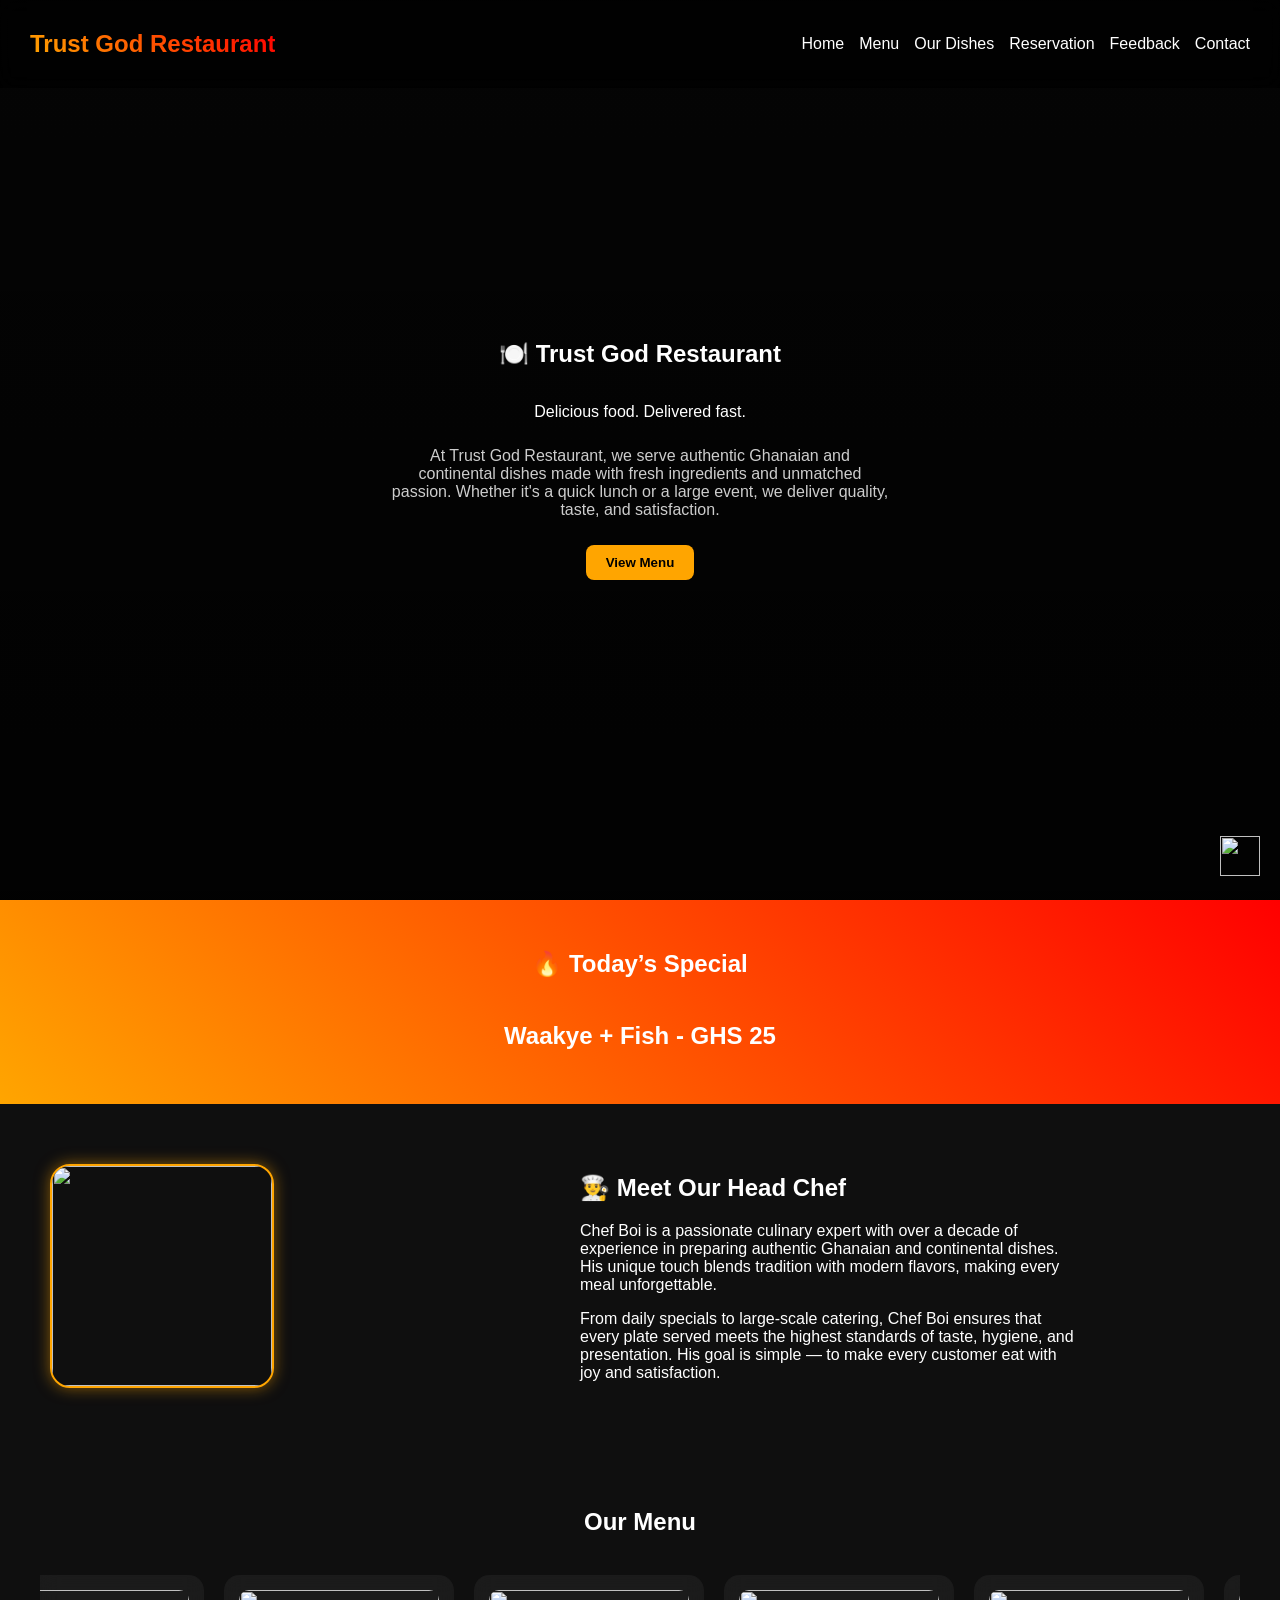
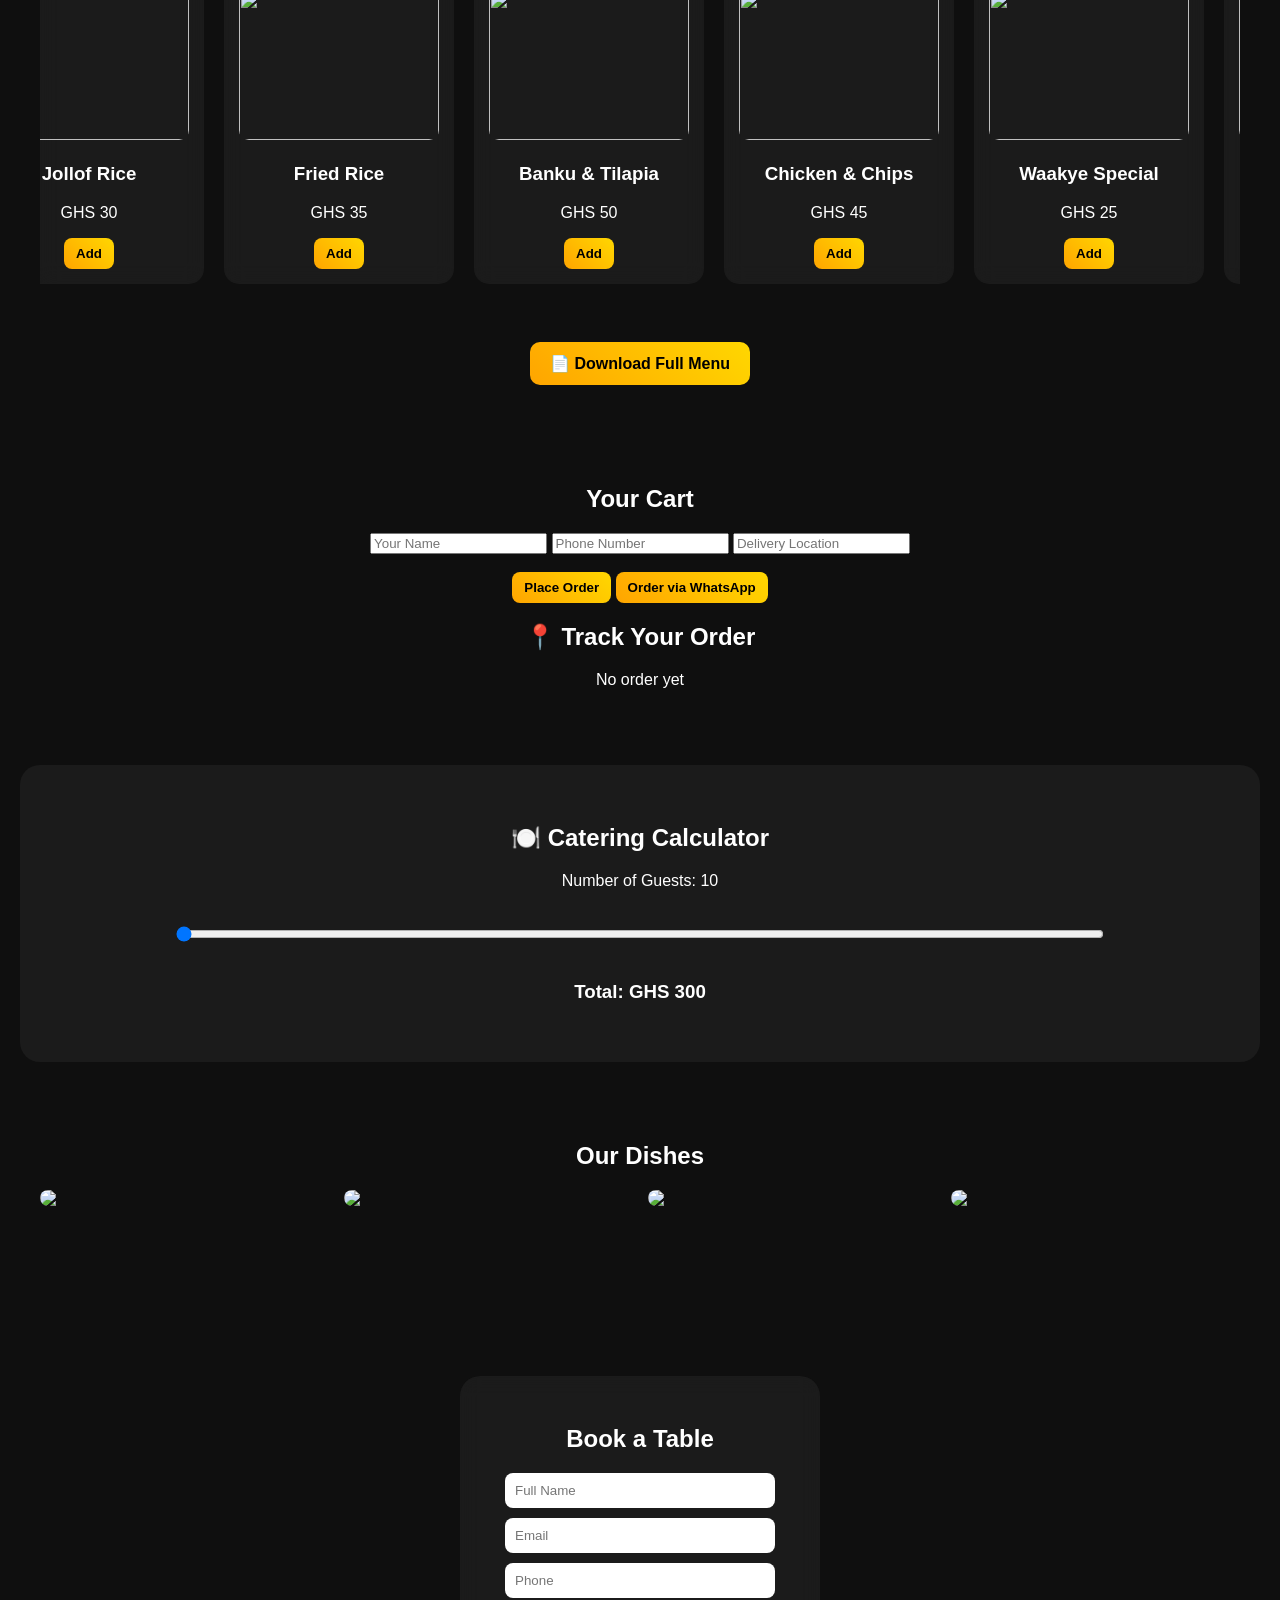
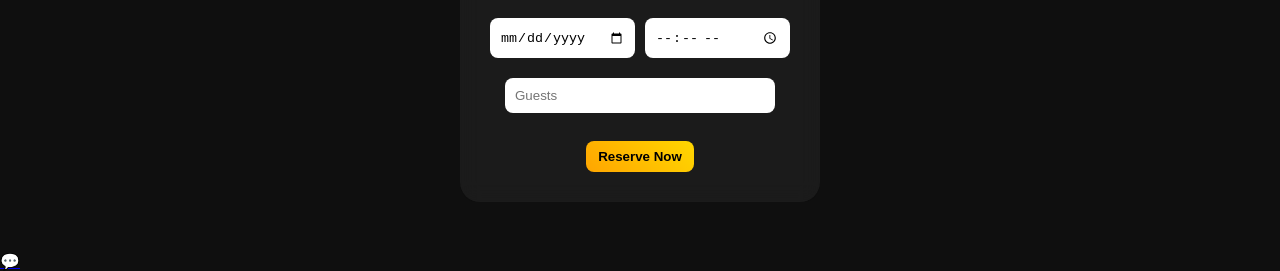
==== index.html @ bf59ff99 "Initial upload of restaurant website" ====
<!DOCTYPE html>
<html lang="en">

<head>
    <meta charset="UTF-8">
    <meta name="viewport" content="width=device-width, initial-scale=1.0">
    <title>Trust God Restaurant</title>
    <link rel="stylesheet" href="style.css">
</head>

<body>

    <nav class="navbar">
        <h1 class="gradient-text">Trust God Restaurant</h1>
        <ul>
            <li><a href="#home">Home</a></li>
            <li><a href="#menu">Menu</a></li>
            <li><a href="#dishes">Our Dishes</a></li>
            <li><a href="#reservation">Reservation</a></li>
            <li><a href="#feedback">Feedback</a></li>
            <li><a href="#contact">Contact</a></li>
        </ul>
    </nav>

    <!-- HERO SECTION -->
    <section id="home" class="hero">
        <h1>🍽️ Trust God Restaurant</h1>
        <p>Delicious food. Delivered fast.</p>

        <p class="hero-bio">
            At Trust God Restaurant, we serve authentic Ghanaian and continental
            dishes made with fresh ingredients and unmatched passion. Whether it's
            a quick lunch or a large event, we deliver quality, taste, and satisfaction.
        </p>

        <button onclick="scrollToMenu()">View Menu</button>
    </section>

    <section class="special fade-in">
        <h2>🔥 Today’s Special</h2>
        <p class="special-text">Waakye + Fish - GHS 25</p>
    </section>

    <!-- CHIEF -->
    <section class="chef fade-in">
        <div class="chef-container">
            <img src="https://images.unsplash.com/photo-1600565193348-f74bd3c7ccdf">

            <div class="chef-text">
                <h2>👨‍🍳 Meet Our Head Chef</h2>

                <p>
                    Chef Boi is a passionate culinary expert with over a decade of
                    experience in preparing authentic Ghanaian and continental dishes.
                    His unique touch blends tradition with modern flavors, making every
                    meal unforgettable.
                </p>

                <p>
                    From daily specials to large-scale catering, Chef Boi ensures that
                    every plate served meets the highest standards of taste, hygiene,
                    and presentation. His goal is simple — to make every customer eat
                    with joy and satisfaction.
                </p>
            </div>
        </div>
    </section>

    <!-- MENU -->
    <section id="menu" class="menu">
        <h2>Our Menu</h2>

        <div class="food-container" id="menuScroll">

            <div class="card">
                <img src="https://images.unsplash.com/photo-1604908176997-125f25cc6f3d">
                <h3>Jollof Rice</h3>
                <p>GHS 30</p>
                <button onclick="addToCart('Jollof Rice')">Add</button>
            </div>

            <div class="card">
                <img src="https://images.unsplash.com/photo-1586190848861-99aa4a171e90">
                <h3>Fried Rice</h3>
                <p>GHS 35</p>
                <button onclick="addToCart('Fried Rice')">Add</button>
            </div>

            <div class="card">
                <img src="https://images.unsplash.com/photo-1600891964599-f61ba0e24092">
                <h3>Banku & Tilapia</h3>
                <p>GHS 50</p>
                <button onclick="addToCart('Banku & Tilapia')">Add</button>
            </div>

            <div class="card">
                <img src="https://images.unsplash.com/photo-1546069901-ba9599a7e63c">
                <h3>Chicken & Chips</h3>
                <p>GHS 45</p>
                <button onclick="addToCart('Chicken & Chips')">Add</button>
            </div>

            <div class="card">
                <img src="https://images.unsplash.com/photo-1562967916-eb82221dfb36">
                <h3>Waakye Special</h3>
                <p>GHS 25</p>
                <button onclick="addToCart('Waakye Special')">Add</button>
            </div>

            <div class="card">
                <img src="https://images.unsplash.com/photo-1551218808-94e220e084d2">
                <h3>Fufu & Light Soup</h3>
                <p>GHS 40</p>
                <button onclick="addToCart('Fufu & Light Soup')">Add</button>
            </div>

            <div class="card">
                <img src="https://images.unsplash.com/photo-1605478371310-a9f1e96b4ff4">
                <h3>Grilled Chicken</h3>
                <p>GHS 55</p>
                <button onclick="addToCart('Grilled Chicken')">Add</button>
            </div>

            <div class="card">
                <img src="https://images.unsplash.com/photo-1544025162-d76694265947">
                <h3>Pizza</h3>
                <p>GHS 60</p>
                <button onclick="addToCart('Pizza')">Add</button>
            </div>

            <div class="card">
                <img src="https://images.unsplash.com/photo-1550547660-d9450f859349">
                <h3>Burger Combo</h3>
                <p>GHS 45</p>
                <button onclick="addToCart('Burger Combo')">Add</button>
            </div>

            <div class="card">
                <img src="https://images.unsplash.com/photo-1478145046317-39f10e56b5e9">
                <h3>Spaghetti Bolognese</h3>
                <p>GHS 38</p>
                <button onclick="addToCart('Spaghetti')">Add</button>
            </div>

        </div>
        <br>

        <a href="menu.pdf" download class="download-btn">
            📄 Download Full Menu
        </a>
    </section>

    <!-- CART -->
    <section class="cart">
        <h2>Your Cart</h2>
        <div id="cart"></div>

        <input type="text" id="customerName" placeholder="Your Name">
        <input type="tel" id="customerPhone" placeholder="Phone Number">
        <input type="text" id="customerLocation" placeholder="Delivery Location">

        <br><br>
        <button onclick="placeOrder()">Place Order</button>

        <button onclick="orderWhatsApp()">Order via WhatsApp</button>

        <h2>📍 Track Your Order</h2>
        <p id="orderStatus">No order yet</p>
    </section>



    <section class="calculator fade-in">
        <h2>🍽️ Catering Calculator</h2>

        <p>Number of Guests: <span id="guestCount">10</span></p>

        <input type="range" min="10" max="200" value="10" id="guestSlider">

        <h3 id="totalPrice">Total: GHS 300</h3>
    </section>




    <!-- GALLERY -->

    <section id="dishes" class="gallery">
        <h2>Our Dishes</h2>
        <a href="dishes.html">
            <div class="gallery-container">
                <img src="https://images.unsplash.com/photo-1604908176997-125f25cc6f3d">
                <img src="https://images.unsplash.com/photo-1586190848861-99aa4a171e90">
                <img src="https://images.unsplash.com/photo-1546069901-ba9599a7e63c">
                <img src="https://images.unsplash.com/photo-1600891964599-f61ba0e24092">
            </div>
            <section class="gallery fade-in"></section>
        </a>
    </section>


    <!-- RESERVATION -->
    <section id="reservation" class="reservation fade-in">
        <div class="reservation-box">
            <h2>Book a Table</h2>

            <form>
                <input type="text" placeholder="Full Name">
                <input type="email" placeholder="Email">
                <input type="tel" placeholder="Phone">

                <div class="row">
                    <input type="date">
                    <input type="time">
                </div>

                <input type="number" placeholder="Guests">

                <br>

                <button type="submit">Reserve Now</button>
            </form>
        </div>
    </section>




    <a href="https://wa.me/233257245204" class="whatsapp" target="_blank">
        <img src="https://cdn-icons-png.flaticon.com/512/733/733585.png">
    </a>

    <a href="https://wa.me/233XXXXXXXXX" target="_blank" class="whatsapp-float">
        💬
    </a>


    <script src="https://www.gstatic.com/firebasejs/10.7.1/firebase-app-compat.js"></script>
    <script src="https://www.gstatic.com/firebasejs/10.7.1/firebase-firestore-compat.js"></script>

    <script>
        const firebaseConfig = {
            apiKey: "AIzaSyDPiYBi7_uCVsqpUBkdZ86O4zUec77LI0E",
            authDomain: "trust-god-restaurant.firebaseapp.com",
            projectId: "trust-god-restaurant",
            storageBucket: "trust-god-restaurant.firebasestorage.app",
            messagingSenderId: "1083875067829",
            appId: "1:1083875067829:web:bf9cc4c935b20244e63bfc"
        };

        firebase.initializeApp(firebaseConfig);
        const db = firebase.firestore();
    </script>

    <script src="script.js"></script>

    <script src="script.js"></script>

</body>

</html>
---- style.css ----
body {
    margin: 0;
    font-family: Arial;
    background: #0f0f0f;
    color: white;
    body {
    padding-top: 70px; /* prevents overlap */
}
}

.navbar {
    position: fixed;
    top: 0;
    width: 100%;
    background: rgba(0,0,0,0.7);
    backdrop-filter: blur(10px);
    display: flex;
    justify-content: space-between;
    align-items: center;
    padding: 10px 30px;
    z-index: 1000;
    box-sizing: border-box;
}
*/

nav {
    position: fixed;
    width: 100%;
    top: 0;
    background: rgba(0, 0, 0, 0.5);
    backdrop-filter: blur(10px);
    color: white;
    padding: 15px;
    z-index: 1000;
    transition: all 0.3s ease;
}

.navbar ul {
    display: flex;
    gap: 15px;
    list-style: none;
    flex-wrap: wrap;
}

.navbar li {
    cursor: pointer;
    white-space: nowrap;
}

.navbar a {
    text-decoration: none;
    color: white;
    position: relative;
}

.navbar a::after {
    content: "";
    position: absolute;
    width: 0%;
    height: 2px;
    background: orange;
    left: 0;
    bottom: -5px;
    transition: 0.3s;
}

.navbar a:hover::after {
    width: 100%;
}



/* HERO */
.hero {
    height: 100vh;
    background: linear-gradient(135deg, #000000, #1a1a2e);
    display: flex;
    flex-direction: column;
    justify-content: center;
    align-items: center;
}

.gradient-text {
    background: linear-gradient(45deg, orange, red);
    background-clip: text;
    -webkit-background-clip: text;
    -webkit-text-fill-color: transparent;
    font-weight: bold;
}

.hero {
    height: 100vh;
    background: 
        linear-gradient(rgba(0,0,0,0.7), rgba(0,0,0,0.9)),
        url("https://images.unsplash.com/photo-1600891964599-f61ba0e24092");
    background-size: cover;
    background-position: center;

    display: flex;
    flex-direction: column;
    justify-content: center;
    align-items: center;
}

.hero button {
    padding: 10px 20px;
    background: orange;
    border: none;
    cursor: pointer;
    margin-top: 10px;
}

.hero-bio {
    max-width: 500px;
    text-align: center;
    margin-top: 10px;
    opacity: 0.8;
}

/* MENU */
.menu {
    padding: 40px;
    text-align: center;
}

.chef {
    display: flex;
    align-items: center;
    gap: 20px;
    padding: 50px;
}

.chef-container {
    display: grid;
    grid-template-columns: 1fr 1fr;
    gap: 30px;
    align-items: center;
}

.chef img {
    width: 220px;
height: 220px;
    object-fit: cover;
    border-radius: 20px;
    border: 2px solid orange;
    box-shadow: 0 0 15px rgba(255,165,0,0.5);
}

.chef-text {
    max-width: 500px;
}

.food-container {
    display: flex;
    overflow-x: auto;
    gap: 20px;
    padding: 20px;
    scroll-behavior: smooth;
}

.food-container::-webkit-scrollbar {
    height: 8px;
}

.food-container::-webkit-scrollbar-thumb {
    background: orange;
    border-radius: 10px;
}

.card {
    background: rgba(255, 255, 255, 0.05);
    padding: 15px;
    border-radius: 15px;
    backdrop-filter: blur(10px);
    width: 200px;
    min-width: 200px; /* VERY IMPORTANT for horizontal scroll */
}

.card img {
    width: 100%;
    height: 150px;
    object-fit: cover;
    border-radius: 10px;
}

.card {
    transition: 0.4s;
    transition: transform 0.3s ease, box-shadow 0.3s ease;
    border-radius: 15px;
    overflow: hidden;
}

.card:hover {
    transform: scale(1.05);
    box-shadow: 0 10px 25px rgba(0,0,0,0.3);
}

.hero h1 {
    animation: glow 2s infinite alternate;
}

@keyframes glow {
    from { text-shadow: 0 0 10px orange; }
    to { text-shadow: 0 0 25px gold; }
}

/* CART */
.cart {
    padding: 40px;
    text-align: center;
}

#cart div {
    background: rgba(255,255,255,0.05);
    margin: 10px auto;
    padding: 10px;
    border-radius: 10px;
    width: 250px;
}

.cart-item {
    display: flex;
    justify-content: space-between;
    align-items: center;
    background: rgba(255,255,255,0.07);
    padding: 10px 15px;
    margin: 10px auto;
    border-radius: 12px;
    width: 280px;
    backdrop-filter: blur(10px);
}

.cart-info h4 {
    margin: 0;
}

.cart-controls button {
    margin: 2px;
}

.cart-total {
    margin-top: 20px;
    color: gold;
}

button {
    background: linear-gradient(45deg, orange, gold);
    border: none;
    padding: 8px 12px;
    border-radius: 8px;
    cursor: pointer;
    color: black;
    font-weight: bold;
    transition: 0.3s;
    transition: all 0.3s ease;
}

button:hover {
    transform: scale(1.1);
    box-shadow: 0 0 15px orange;
    background: orange;
    color: white;
}

.whatsapp img {
    width: 40px;
    height: 40px;
}

.whatsapp {
    position: fixed;
    bottom: 20px;
    right: 20px;
}


.special {
    text-align: center;
    padding: 30px;
    background: linear-gradient(45deg, orange, red);
    overflow: hidden; /* prevents overflow */
}

.special-text {
    font-size: 1.5rem;
    font-weight: bold;
    display: inline-block;
    animation: pulse 2s infinite;
}

@keyframes pulse {
    0% { transform: scale(1); }
    50% { transform: scale(1.05); }
    100% { transform: scale(1); }
}

.download-btn {
    display: inline-block;
    margin-top: 20px;
    padding: 12px 20px;
    background: linear-gradient(45deg, orange, gold);
    color: black;
    text-decoration: none;
    border-radius: 10px;
    font-weight: bold;
    transition: 0.3s;
}

.download-btn:hover {
    transform: scale(1.1);
    box-shadow: 0 0 15px orange;
}

.gallery {
    text-align: center;
    padding: 40px;
}

.gallery-container {
    display: grid;
    grid-template-columns: repeat(auto-fit, minmax(150px, 1fr));
    gap: 15px;
}

.gallery img {
    width: 100%;
    border-radius: 15px;
    transition: 0.4s;
}

.gallery img:hover {
    transform: scale(1.1) rotate(2deg);
}

.reservation {
    text-align: center;
    padding: 50px;
}

.reservation-form {
    display: flex;
    flex-direction: column;
    align-items: center;
}

.reservation input {
    display: block;
    margin: 10px auto;
    padding: 10px;
    width: 250px;
    border-radius: 8px;
    border: none;
}

.reservation-form input,
.reservation-form textarea {
    width: 280px;
    margin: 10px;
    padding: 10px;
    border-radius: 10px;
    border: none;
}

.reservation-form textarea {
    height: 80px;
}


.reservation {
    display: flex;
    justify-content: center;
    padding: 50px;
}

.reservation-box {
    background: rgba(255,255,255,0.05);
    padding: 30px;
    border-radius: 20px;
    width: 300px;
    backdrop-filter: blur(10px);
}

.row {
    display: flex;
    gap: 10px;
}

.fade-in {
    opacity: 0;
    transform: translateY(30px);
    transition: 0.6s;
}

.fade-in.show {
    opacity: 1;
    transform: translateY(0);
}

.calculator {
    text-align: center;
    padding: 40px;
    background: rgba(255,255,255,0.05);
    margin: 20px;
    border-radius: 20px;
}

.calculator input {
    width: 80%;
    margin: 20px 0;
}

html {
    scroll-behavior: smooth;
}
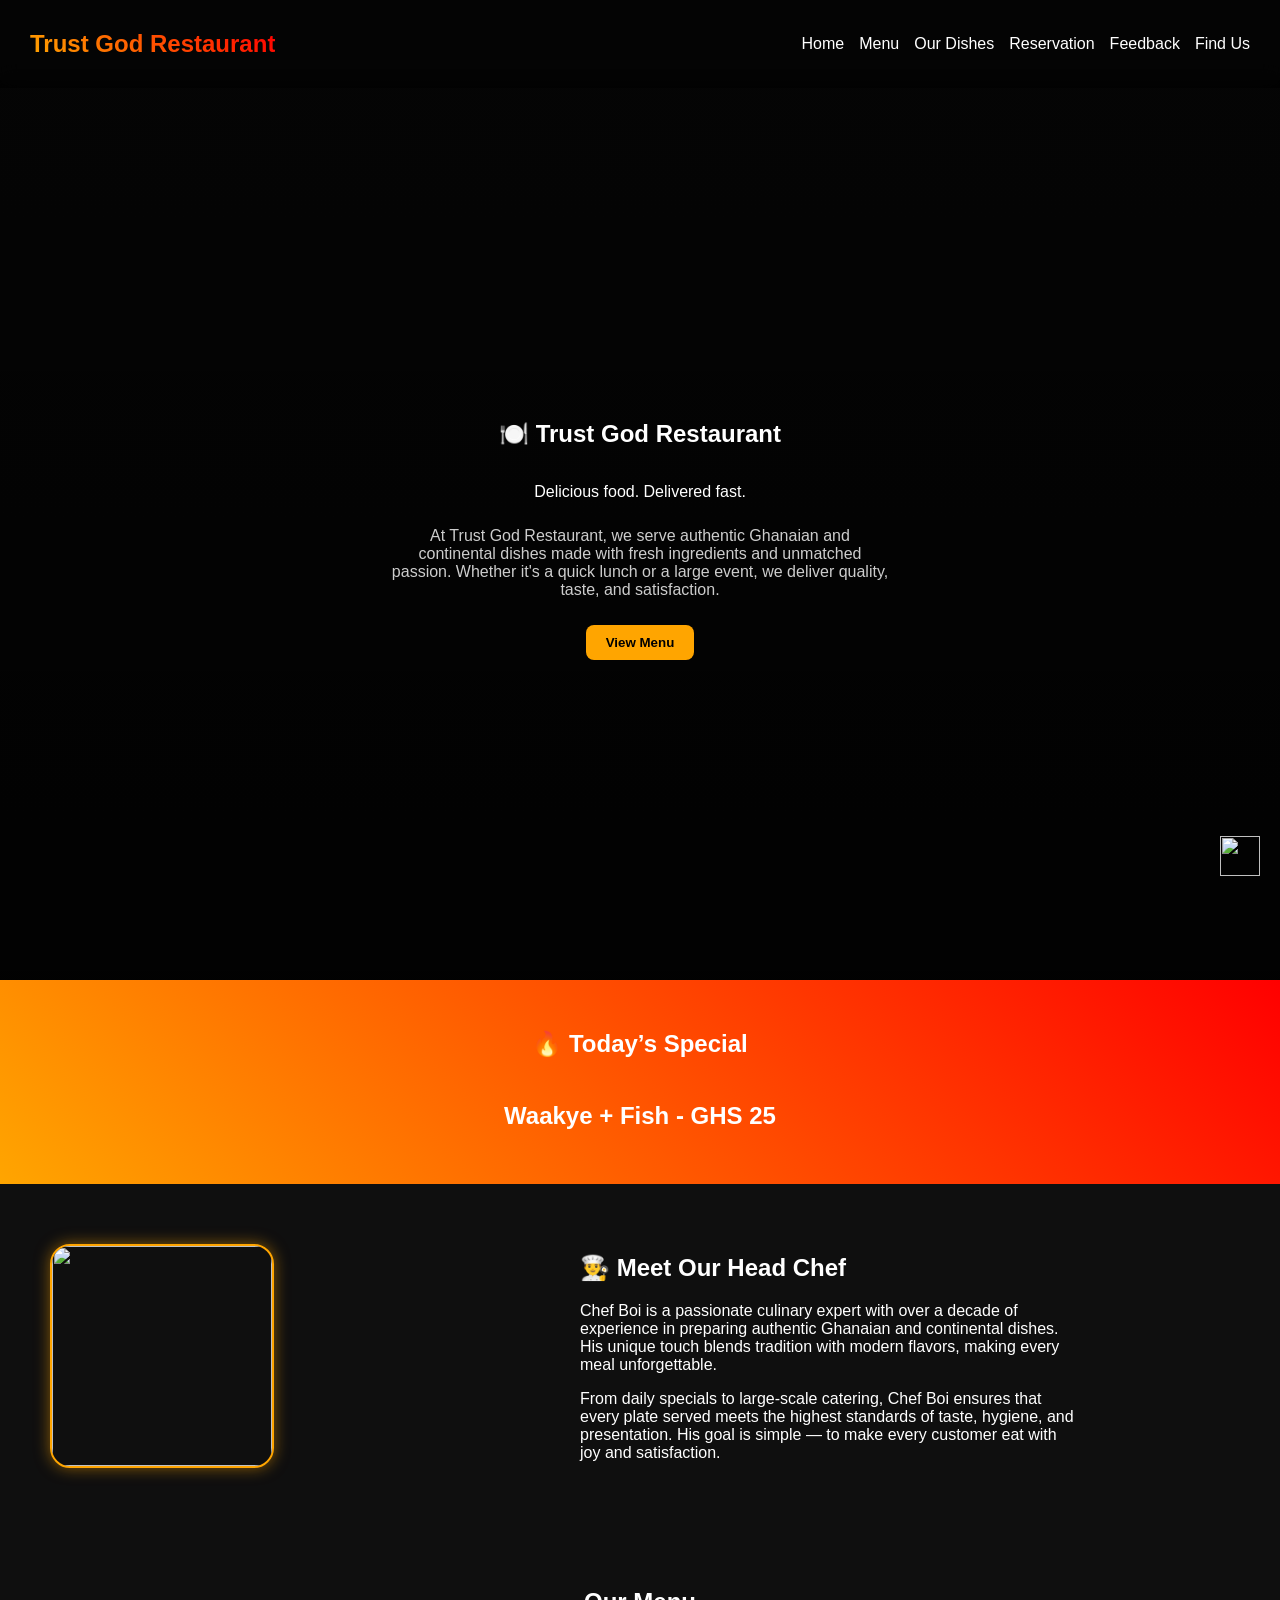
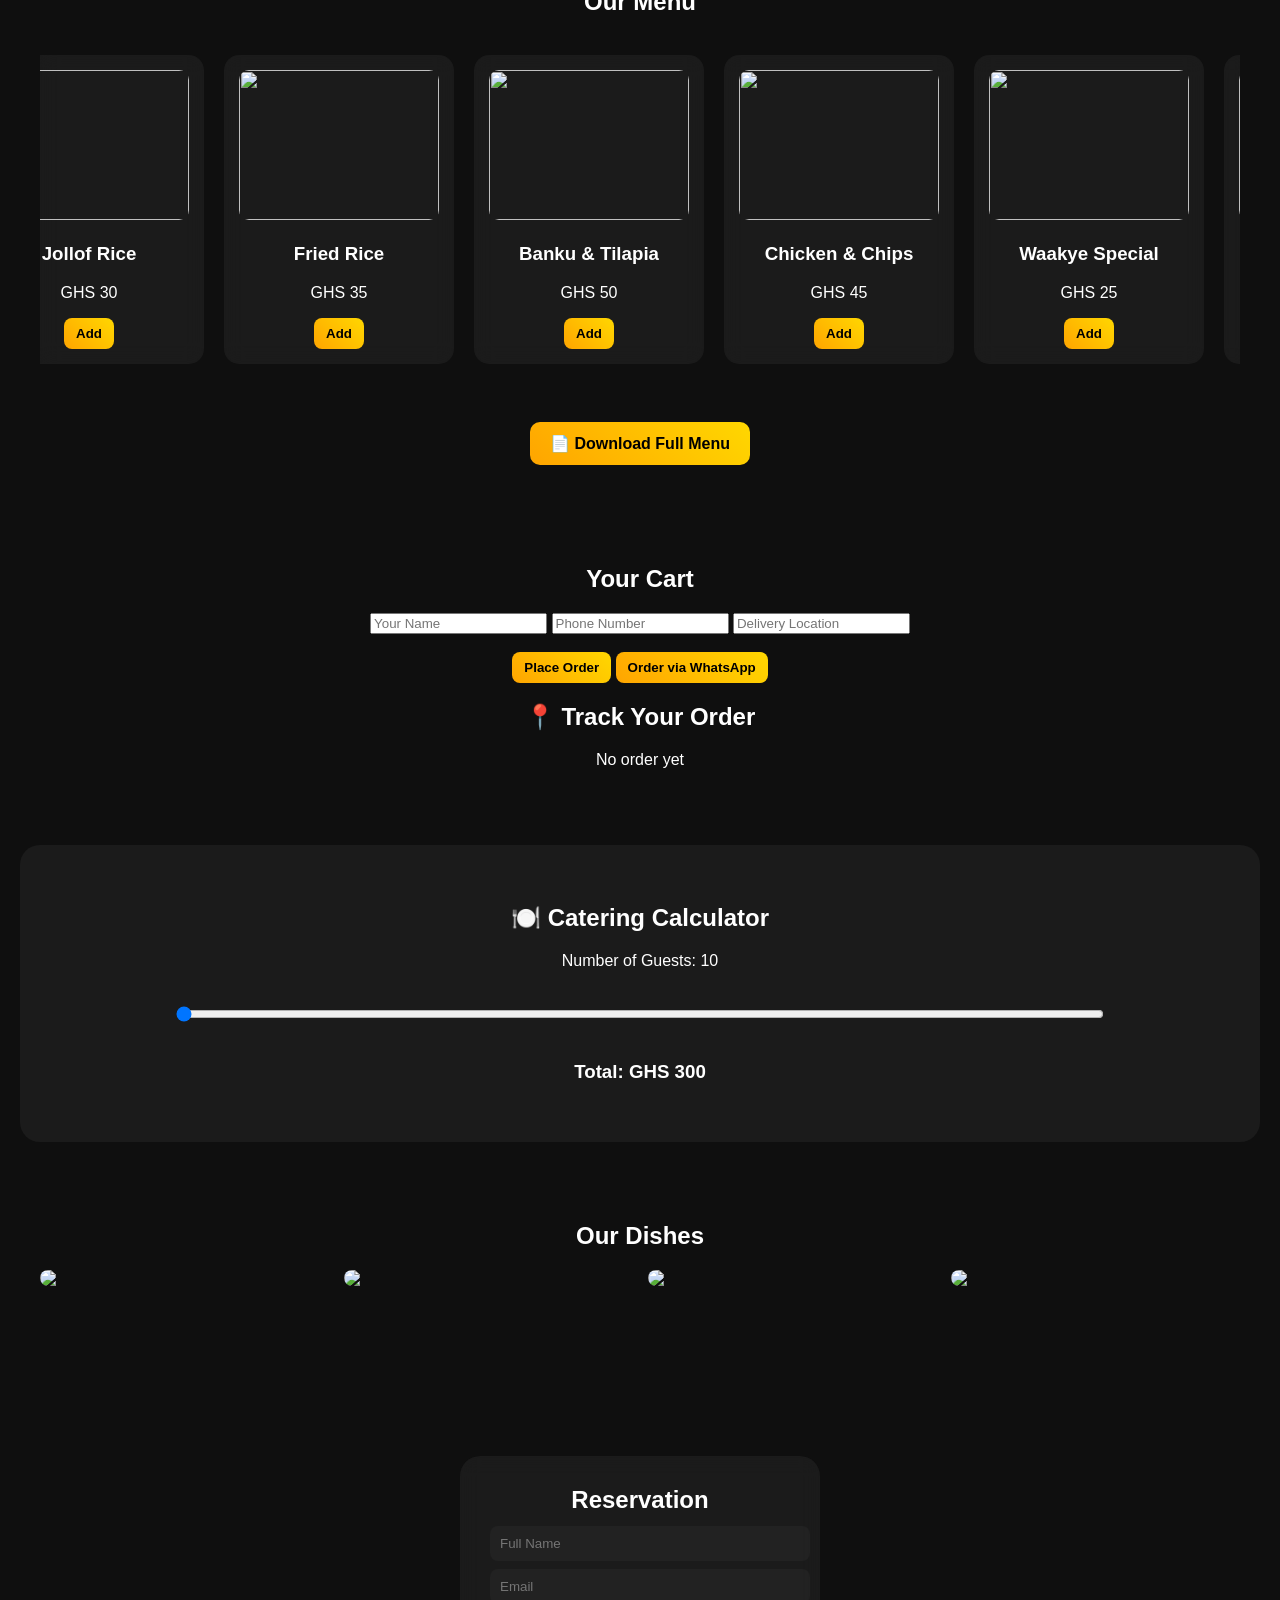
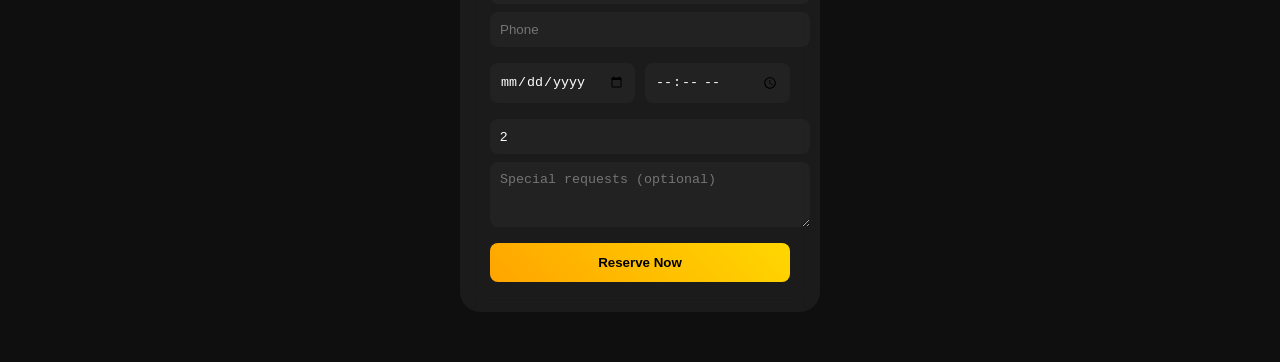
==== commit fe2082d8: "Add files via upload Updated homepage design" ====
--- a/index.html
+++ b/index.html
@@ -12,13 +12,19 @@
 
     <nav class="navbar">
         <h1 class="gradient-text">Trust God Restaurant</h1>
-        <ul>
+        <div class="menu-toggle" onclick="toggleMenu()">☰</div>
+
+
+        <ul class="nav-links">
+            <div class="close-menu" onclick="toggleMenu()">✖</div>
+
             <li><a href="#home">Home</a></li>
             <li><a href="#menu">Menu</a></li>
             <li><a href="#dishes">Our Dishes</a></li>
             <li><a href="#reservation">Reservation</a></li>
-            <li><a href="#feedback">Feedback</a></li>
-            <li><a href="#contact">Contact</a></li>
+            <li><a href="feedback.html">Feedback</a></li>
+            <li><a href="find-us.html">Find Us</a></li>
+            
         </ul>
     </nav>
 
@@ -76,70 +82,70 @@
                 <img src="https://images.unsplash.com/photo-1604908176997-125f25cc6f3d">
                 <h3>Jollof Rice</h3>
                 <p>GHS 30</p>
-                <button onclick="addToCart('Jollof Rice')">Add</button>
+                <button onclick="addToCart('Jollof Rice', 30)">Add</button>
             </div>
 
             <div class="card">
                 <img src="https://images.unsplash.com/photo-1586190848861-99aa4a171e90">
                 <h3>Fried Rice</h3>
                 <p>GHS 35</p>
-                <button onclick="addToCart('Fried Rice')">Add</button>
+                <button onclick="addToCart('Fried Rice', 35)">Add</button>
             </div>
 
             <div class="card">
                 <img src="https://images.unsplash.com/photo-1600891964599-f61ba0e24092">
                 <h3>Banku & Tilapia</h3>
                 <p>GHS 50</p>
-                <button onclick="addToCart('Banku & Tilapia')">Add</button>
+                <button onclick="addToCart('Banku & Tilapia', 50)">Add</button>
             </div>
 
             <div class="card">
                 <img src="https://images.unsplash.com/photo-1546069901-ba9599a7e63c">
                 <h3>Chicken & Chips</h3>
                 <p>GHS 45</p>
-                <button onclick="addToCart('Chicken & Chips')">Add</button>
+                <button onclick="addToCart('Chicken & Chips', 45)">Add</button>
             </div>
 
             <div class="card">
                 <img src="https://images.unsplash.com/photo-1562967916-eb82221dfb36">
                 <h3>Waakye Special</h3>
                 <p>GHS 25</p>
-                <button onclick="addToCart('Waakye Special')">Add</button>
+                <button onclick="addToCart('Waakye Special', 25)">Add</button>
             </div>
 
             <div class="card">
                 <img src="https://images.unsplash.com/photo-1551218808-94e220e084d2">
                 <h3>Fufu & Light Soup</h3>
                 <p>GHS 40</p>
-                <button onclick="addToCart('Fufu & Light Soup')">Add</button>
+                <button onclick="addToCart('Fufu & Light Soup', 40)">Add</button>
             </div>
 
             <div class="card">
                 <img src="https://images.unsplash.com/photo-1605478371310-a9f1e96b4ff4">
                 <h3>Grilled Chicken</h3>
                 <p>GHS 55</p>
-                <button onclick="addToCart('Grilled Chicken')">Add</button>
+                <button onclick="addToCart('Grilled Chicken', 55)">Add</button>
             </div>
 
             <div class="card">
                 <img src="https://images.unsplash.com/photo-1544025162-d76694265947">
                 <h3>Pizza</h3>
                 <p>GHS 60</p>
-                <button onclick="addToCart('Pizza')">Add</button>
+                <button onclick="addToCart('Pizza', 60)">Add</button>
             </div>
 
             <div class="card">
                 <img src="https://images.unsplash.com/photo-1550547660-d9450f859349">
                 <h3>Burger Combo</h3>
                 <p>GHS 45</p>
-                <button onclick="addToCart('Burger Combo')">Add</button>
+                <button onclick="addToCart('Burger Combo', 45)">Add</button>
             </div>
 
             <div class="card">
                 <img src="https://images.unsplash.com/photo-1478145046317-39f10e56b5e9">
                 <h3>Spaghetti Bolognese</h3>
                 <p>GHS 38</p>
-                <button onclick="addToCart('Spaghetti')">Add</button>
+                <button onclick="addToCart('Spaghetti Bolognese', 38)">Add</button>
             </div>
 
         </div>
@@ -202,21 +208,21 @@
     <!-- RESERVATION -->
     <section id="reservation" class="reservation fade-in">
         <div class="reservation-box">
-            <h2>Book a Table</h2>
-
-            <form>
-                <input type="text" placeholder="Full Name">
-                <input type="email" placeholder="Email">
-                <input type="tel" placeholder="Phone">
+            <h2>Reservation</h2>
+
+            <form id="reservationForm">
+                <input type="text" id="resName" placeholder="Full Name" required>
+                <input type="email" id="resEmail" placeholder="Email" required>
+                <input type="tel" id="resPhone" placeholder="Phone" required>
 
                 <div class="row">
-                    <input type="date">
-                    <input type="time">
+                    <input type="date" id="resDate" required>
+                    <input type="time" id="resTime" required>
                 </div>
 
-                <input type="number" placeholder="Guests">
-
-                <br>
+                <input type="number" id="resGuests" placeholder="Guests" min="1" value="2" required>
+
+                <textarea id="resNotes" placeholder="Special requests (optional)" rows="3"></textarea>
 
                 <button type="submit">Reserve Now</button>
             </form>
@@ -230,9 +236,7 @@
         <img src="https://cdn-icons-png.flaticon.com/512/733/733585.png">
     </a>
 
-    <a href="https://wa.me/233XXXXXXXXX" target="_blank" class="whatsapp-float">
-        💬
-    </a>
+    
 
 
     <script src="https://www.gstatic.com/firebasejs/10.7.1/firebase-app-compat.js"></script>
@@ -254,7 +258,38 @@
 
     <script src="script.js"></script>
 
-    <script src="script.js"></script>
+    <script>
+        // Reservation form: save to Firestore and show confirmation
+        const reservationForm = document.getElementById('reservationForm');
+        if (reservationForm) {
+            reservationForm.addEventListener('submit', function (e) {
+                e.preventDefault();
+
+                const name = document.getElementById('resName').value.trim();
+                const email = document.getElementById('resEmail').value.trim();
+                const phone = document.getElementById('resPhone').value.trim();
+                const date = document.getElementById('resDate').value;
+                const time = document.getElementById('resTime').value;
+                const guests = Number(document.getElementById('resGuests').value) || 1;
+                const notes = document.getElementById('resNotes').value.trim();
+
+                if (!name || !email || !phone || !date || !time) {
+                    alert('Please fill all required fields.');
+                    return;
+                }
+
+                db.collection('reservations').add({
+                    name, email, phone, date, time, guests, notes, createdAt: new Date().toISOString()
+                }).then(() => {
+                    alert('Reservation requested — we will contact you to confirm.');
+                    reservationForm.reset();
+                }).catch(err => {
+                    console.error(err);
+                    alert('There was an error. Please try again later.');
+                });
+            });
+        }
+    </script>
 
 </body>
 
--- a/style.css
+++ b/style.css
@@ -1,18 +1,20 @@
 body {
     margin: 0;
-    font-family: Arial;
+    font-family: Arial, sans-serif;
     background: #0f0f0f;
     color: white;
-    body {
-    padding-top: 70px; /* prevents overlap */
-}
+    padding-top: 80px; /* prevents overlap with fixed navbar */
+}
+
+section {
+    scroll-margin-top: 80px;
 }
 
 .navbar {
     position: fixed;
     top: 0;
     width: 100%;
-    background: rgba(0,0,0,0.7);
+    background: rgba(0, 0, 0, 0.7);
     backdrop-filter: blur(10px);
     display: flex;
     justify-content: space-between;
@@ -21,10 +23,10 @@
     z-index: 1000;
     box-sizing: border-box;
 }
-*/
+
 
 nav {
-    position: fixed;
+    position: relative;
     width: 100%;
     top: 0;
     background: rgba(0, 0, 0, 0.5);
@@ -68,6 +70,106 @@
     width: 100%;
 }
 
+/* Default */
+.nav-links {
+    display: flex;
+    position: static;
+    height: auto;
+    width: auto;
+    background: none;
+    flex-direction: row;
+    transform: none;
+    justify-content: flex-end;
+    align-items: center;
+    gap: 20px;
+}
+
+.close-menu {
+    display: none;
+}
+
+
+/* Hide toggle on desktop */
+.menu-toggle {
+    display: none;
+    font-size: 28px;
+    cursor: pointer;
+}
+
+/* MOBILE */
+@media (max-width: 768px) {
+
+    .menu-toggle {
+        display: block;
+        position: absolute;
+        left: 20px;
+        top: 20px;
+        font-size: 30px;
+        color: white;
+        z-index: 1001;
+    }
+
+    /* Make mobile menu drop down below navbar instead of covering the whole page
+       Use max-height + overflow to fully collapse it when closed */
+    .nav-links {
+        position: absolute;
+        top: 60px; /* below navbar */
+        left: 0;
+        width: 100%;
+        max-height: 0; /* collapsed by default */
+        background: rgba(0, 0, 0, 0.95);
+
+        display: flex;
+        flex-direction: column;
+        justify-content: flex-start;
+        align-items: center;
+
+        gap: 25px;
+        padding: 0 12px; /* horizontal padding kept, vertical removed when collapsed */
+
+        transition: max-height 0.35s ease, padding-top 0.25s ease;
+        z-index: 999;
+        overflow: hidden; /* hide contents when collapsed */
+        box-sizing: border-box;
+    }
+
+    .nav-links.active {
+        max-height: calc(100vh - 60px);
+        padding-top: 12px; /* restore vertical padding when open */
+        overflow-y: auto;
+    }
+
+    .nav-links li a {
+        font-size: 22px;
+        color: orange;
+    }
+
+    nav h1 {
+        text-align: center;
+        width: 100%;
+        font-size: 20px;
+    }
+
+    .close-menu {
+        position: absolute;
+        display: none;
+        top: 20px;
+        right: 30px;
+        font-size: 30px;
+        color: white;
+        cursor: pointer;
+    }
+
+    .nav-links.active .close-menu {
+        display: block;
+    }
+
+    .nav-links.active~.menu-toggle {
+        display: none;
+    }
+
+}
+
 
 
 /* HERO */
@@ -90,8 +192,8 @@
 
 .hero {
     height: 100vh;
-    background: 
-        linear-gradient(rgba(0,0,0,0.7), rgba(0,0,0,0.9)),
+    background:
+        linear-gradient(rgba(0, 0, 0, 0.7), rgba(0, 0, 0, 0.9)),
         url("https://images.unsplash.com/photo-1600891964599-f61ba0e24092");
     background-size: cover;
     background-position: center;
@@ -139,11 +241,11 @@
 
 .chef img {
     width: 220px;
-height: 220px;
+    height: 220px;
     object-fit: cover;
     border-radius: 20px;
     border: 2px solid orange;
-    box-shadow: 0 0 15px rgba(255,165,0,0.5);
+    box-shadow: 0 0 15px rgba(255, 165, 0, 0.5);
 }
 
 .chef-text {
@@ -173,7 +275,8 @@
     border-radius: 15px;
     backdrop-filter: blur(10px);
     width: 200px;
-    min-width: 200px; /* VERY IMPORTANT for horizontal scroll */
+    min-width: 200px;
+    /* VERY IMPORTANT for horizontal scroll */
 }
 
 .card img {
@@ -192,7 +295,7 @@
 
 .card:hover {
     transform: scale(1.05);
-    box-shadow: 0 10px 25px rgba(0,0,0,0.3);
+    box-shadow: 0 10px 25px rgba(0, 0, 0, 0.3);
 }
 
 .hero h1 {
@@ -200,8 +303,13 @@
 }
 
 @keyframes glow {
-    from { text-shadow: 0 0 10px orange; }
-    to { text-shadow: 0 0 25px gold; }
+    from {
+        text-shadow: 0 0 10px orange;
+    }
+
+    to {
+        text-shadow: 0 0 25px gold;
+    }
 }
 
 /* CART */
@@ -211,7 +319,7 @@
 }
 
 #cart div {
-    background: rgba(255,255,255,0.05);
+    background: rgba(255, 255, 255, 0.05);
     margin: 10px auto;
     padding: 10px;
     border-radius: 10px;
@@ -222,7 +330,7 @@
     display: flex;
     justify-content: space-between;
     align-items: center;
-    background: rgba(255,255,255,0.07);
+    background: rgba(255, 255, 255, 0.07);
     padding: 10px 15px;
     margin: 10px auto;
     border-radius: 12px;
@@ -278,7 +386,8 @@
     text-align: center;
     padding: 30px;
     background: linear-gradient(45deg, orange, red);
-    overflow: hidden; /* prevents overflow */
+    overflow: hidden;
+    /* prevents overflow */
 }
 
 .special-text {
@@ -289,9 +398,17 @@
 }
 
 @keyframes pulse {
-    0% { transform: scale(1); }
-    50% { transform: scale(1.05); }
-    100% { transform: scale(1); }
+    0% {
+        transform: scale(1);
+    }
+
+    50% {
+        transform: scale(1.05);
+    }
+
+    100% {
+        transform: scale(1);
+    }
 }
 
 .download-btn {
@@ -373,13 +490,18 @@
 }
 
 .reservation-box {
-    background: rgba(255,255,255,0.05);
+    background: rgba(255, 255, 255, 0.05);
     padding: 30px;
     border-radius: 20px;
     width: 300px;
     backdrop-filter: blur(10px);
 }
 
+.reservation-box h2{margin-top:0;margin-bottom:12px}
+.reservation-box input,.reservation-box textarea{display:block;width:100%;padding:10px;margin:8px 0;border-radius:8px;border:none;background:rgba(255,255,255,0.03);color:white}
+.reservation-box textarea{resize:vertical}
+.reservation-box button{width:100%;padding:12px;margin-top:8px}
+
 .row {
     display: flex;
     gap: 10px;
@@ -399,7 +521,7 @@
 .calculator {
     text-align: center;
     padding: 40px;
-    background: rgba(255,255,255,0.05);
+    background: rgba(255, 255, 255, 0.05);
     margin: 20px;
     border-radius: 20px;
 }
@@ -411,4 +533,95 @@
 
 html {
     scroll-behavior: smooth;
+}
+
+/* Mobile responsive tweaks */
+@media (max-width: 900px) {
+    .hero h1 { font-size: 1.8rem; }
+    .hero-bio { max-width: 90%; font-size: 0.95rem; }
+    .food-container { gap: 12px; padding: 12px; }
+    .card { width: 160px; min-width: 160px; }
+    .cart-item, #cart div { width: 95%; }
+    .reservation-box { width: 90%; }
+    button { padding: 10px 12px; }
+}
+
+@media (max-width: 600px) {
+    .hero { padding: 40px 12px; }
+    .hero h1 { font-size: 1.4rem; }
+    .menu, .gallery, .calculator { padding: 20px 12px; }
+
+    /* Make form inputs full-width on mobile */
+    input, textarea, select { width: 100%; box-sizing: border-box; }
+
+    /* Cart and reservation full width */
+    .cart, .reservation, .calculator { padding: 20px 12px; }
+
+    /* Admin layout stacks on mobile */
+    .admin-grid { grid-template-columns: 1fr; padding: 12px; }
+    .admin-header { padding: 12px; }
+    .panel { padding: 12px; }
+
+    /* Make action buttons easier to tap */
+    .food-actions button, button { width: 100%; margin: 6px 0; }
+
+    .food-container { overflow-x: auto; padding-bottom: 12px; }
+}
+
+/* Admin dashboard layout */
+.admin-header {
+    display:flex;
+    justify-content:space-between;
+    align-items:center;
+    gap:10px;
+    padding:20px 40px;
+}
+
+.admin-grid {
+    display: grid;
+    grid-template-columns: 1fr 420px;
+    gap: 24px;
+    padding: 20px 40px 60px 40px;
+}
+
+.admin-left, .admin-right {
+    display:flex;
+    flex-direction:column;
+    gap:16px;
+}
+
+.panel {
+    background: rgba(255,255,255,0.04);
+    padding:16px;
+    border-radius:12px;
+    box-shadow: 0 4px 12px rgba(0,0,0,0.4);
+}
+
+.panel h2 { margin-top:0; }
+
+.food-item{
+    display:flex;
+    justify-content:space-between;
+    align-items:center;
+    padding:10px;
+    border-radius:8px;
+    background: rgba(255,255,255,0.02);
+    margin-bottom:8px;
+}
+
+.food-actions button{
+    margin-left:8px;
+    padding:6px 8px;
+    font-size:0.9rem;
+}
+
+.orders .order-card{
+    background: rgba(255,255,255,0.03);
+    padding:12px;
+    border-radius:10px;
+    margin-bottom:10px;
+}
+
+@media(max-width:900px){
+    .admin-grid{grid-template-columns:1fr;}
 }
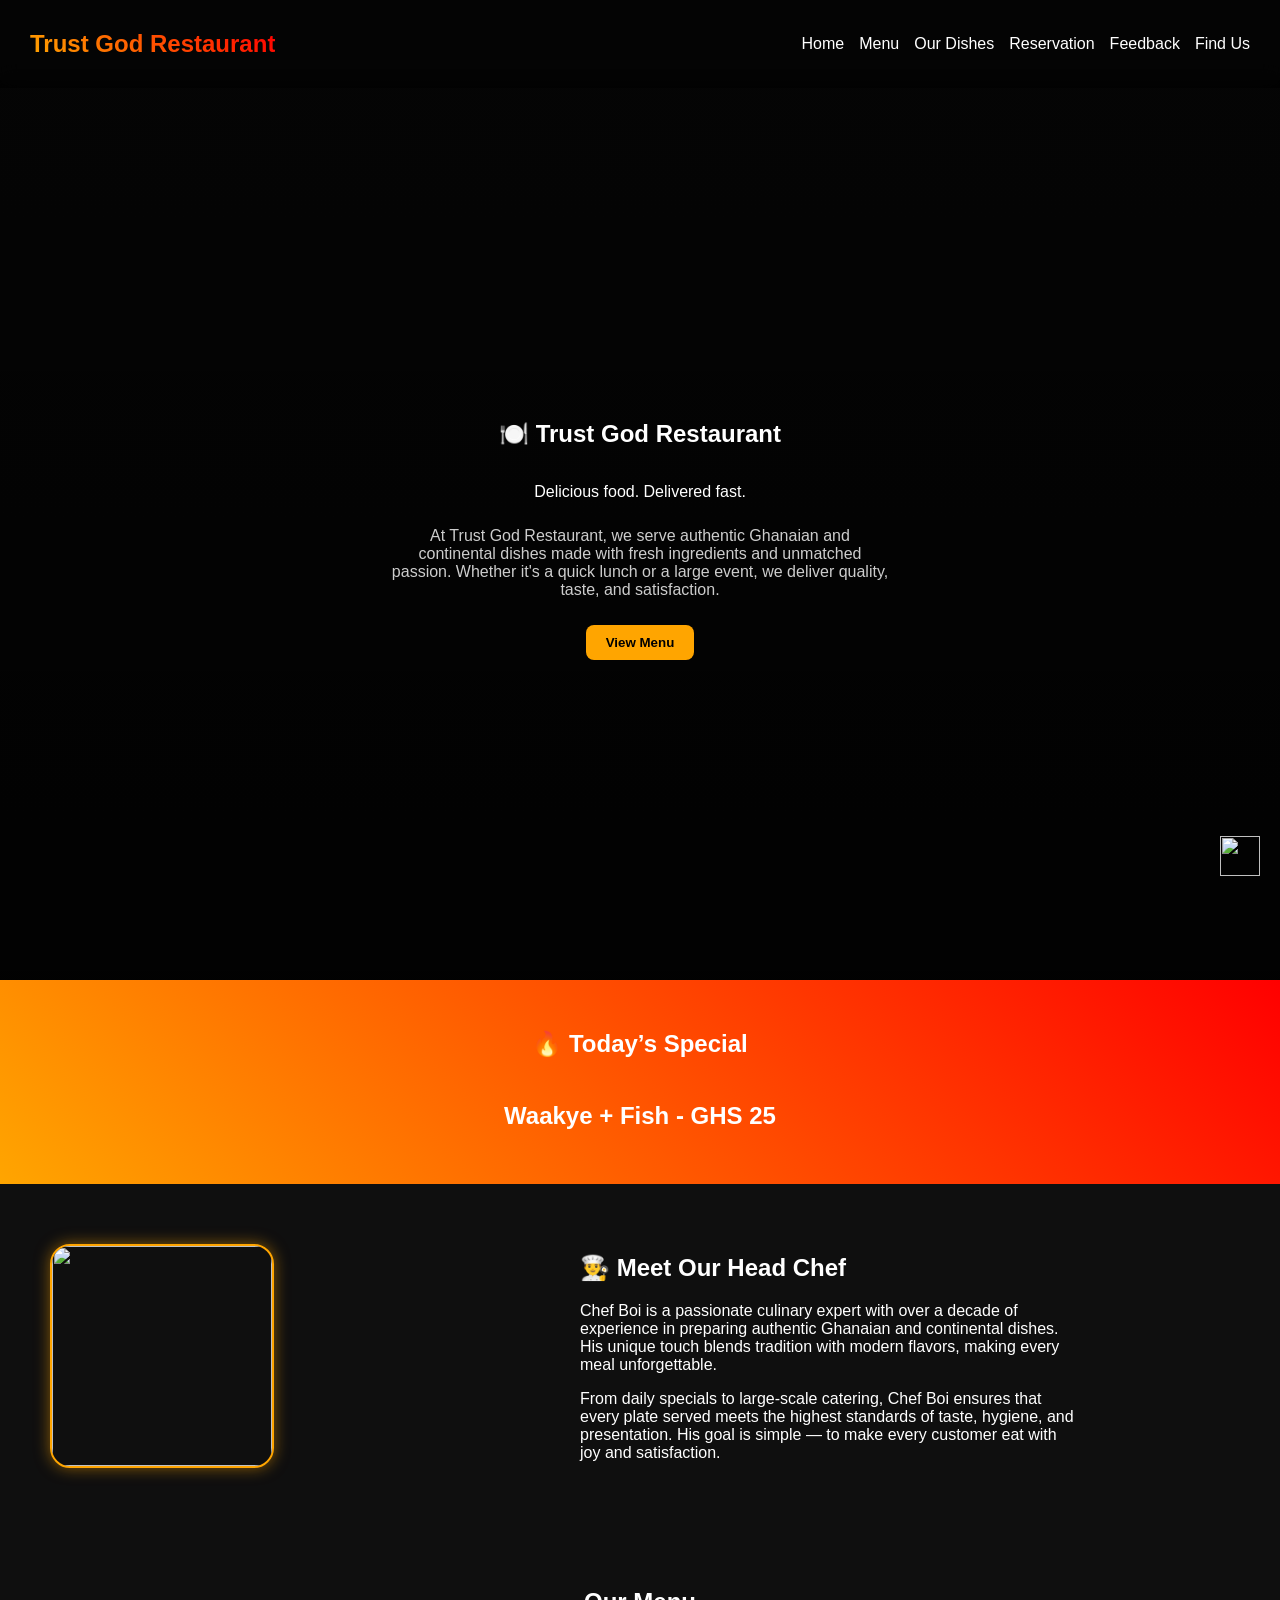
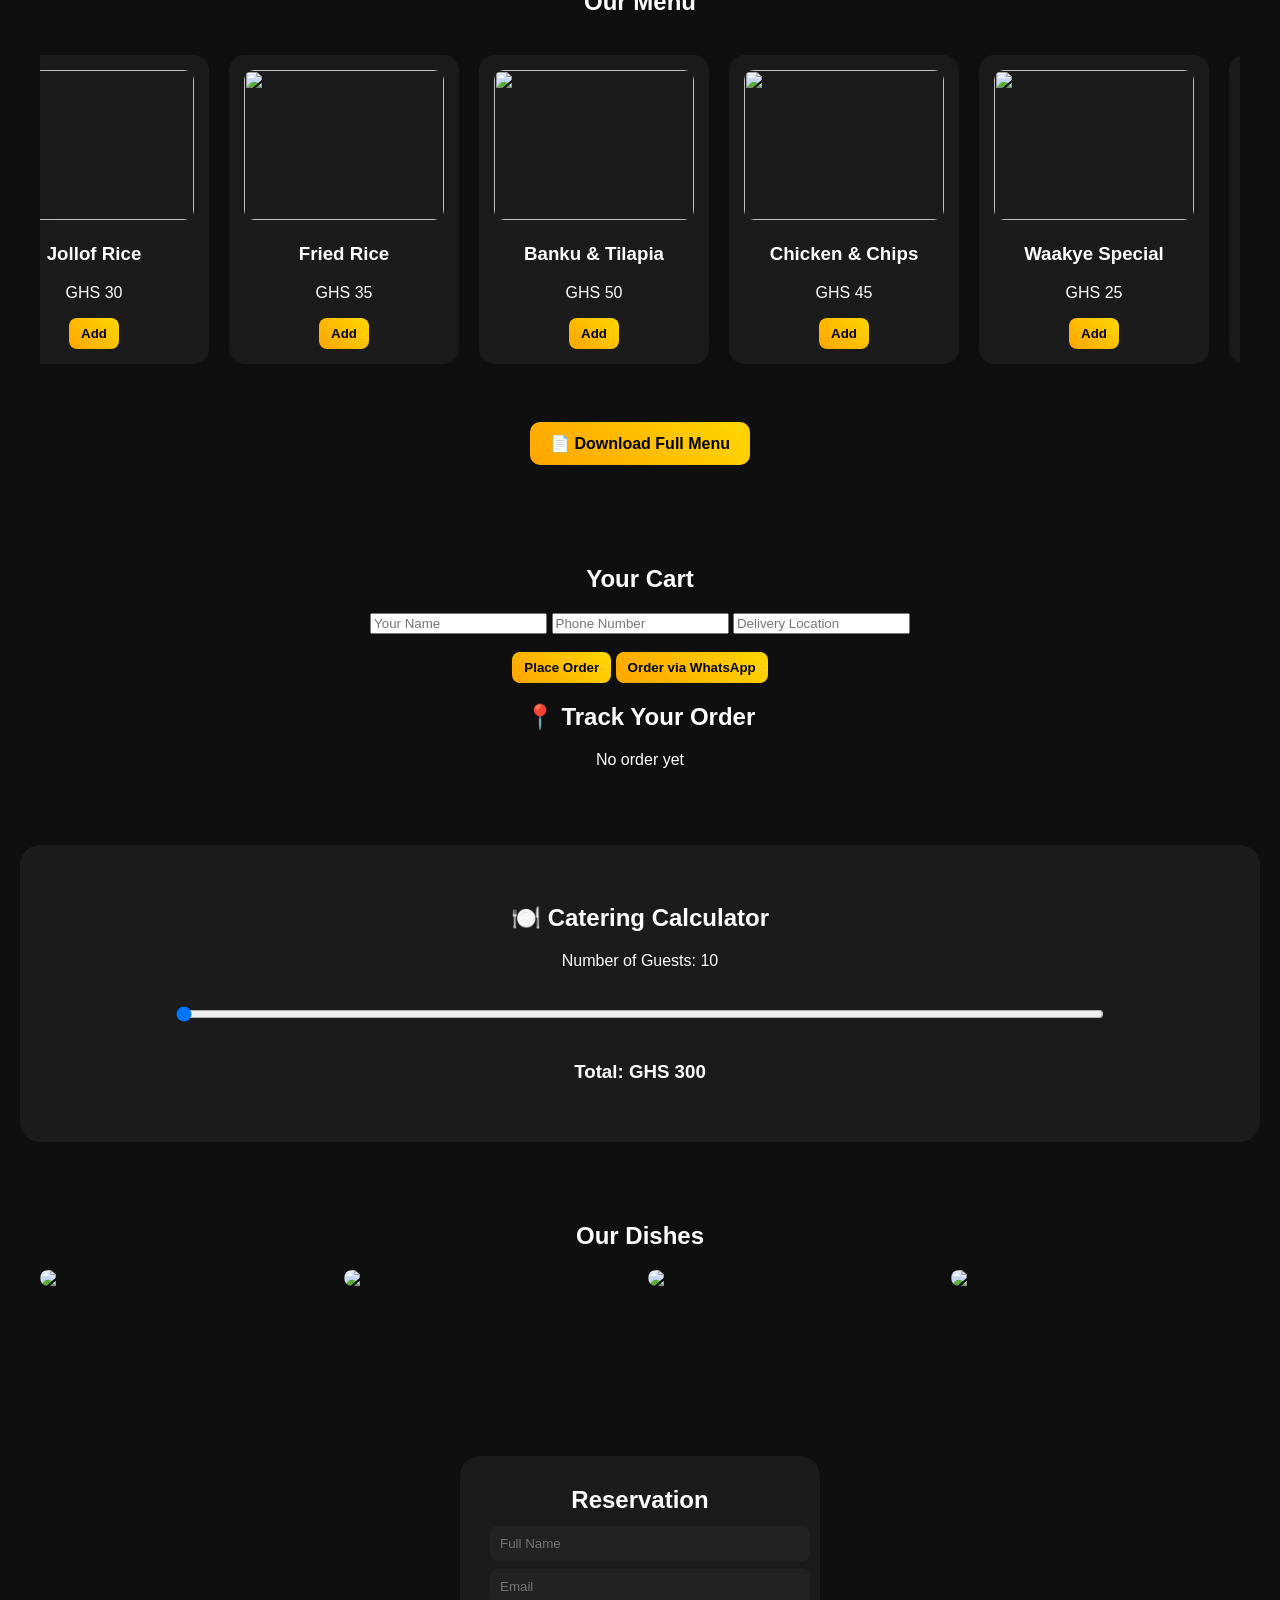
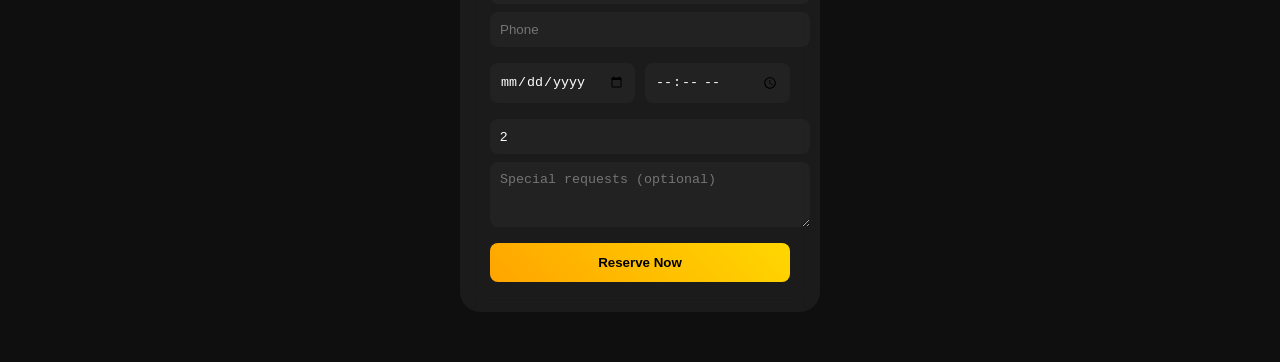
==== commit 1399998e: "Update index.html" ====
--- a/index.html
+++ b/index.html
@@ -4,7 +4,7 @@
 <head>
     <meta charset="UTF-8">
     <meta name="viewport" content="width=device-width, initial-scale=1.0">
-    <title>Trust God Restaurant</title>
+    <title>Hello Chicken</title>
     <link rel="stylesheet" href="style.css">
 </head>
 
@@ -293,4 +293,4 @@
 
 </body>
 
-</html>+</html>
--- a/style.css
+++ b/style.css
@@ -5,7 +5,6 @@
     color: white;
     padding-top: 80px; /* prevents overlap with fixed navbar */
 }
-
 section {
     scroll-margin-top: 80px;
 }
@@ -566,6 +565,32 @@
     .food-actions button, button { width: 100%; margin: 6px 0; }
 
     .food-container { overflow-x: auto; padding-bottom: 12px; }
+
+    /* Mobile: stack chef image above bio and make image responsive */
+    .chef {
+        padding: 20px;
+    }
+
+    .chef-container {
+        display: grid;
+        grid-template-columns: 1fr;
+        gap: 16px;
+        align-items: start;
+    }
+
+    .chef img {
+        width: 100%;
+        height: auto;
+        max-width: 320px;
+        object-fit: cover;
+        border-radius: 16px;
+        margin: 0 auto;
+    }
+
+    .chef-text {
+        max-width: 100%;
+        text-align: left;
+    }
 }
 
 /* Admin dashboard layout */
@@ -579,7 +604,7 @@
 
 .admin-grid {
     display: grid;
-    grid-template-columns: 1fr 420px;
+    grid-template-columns: 1fr 1fr;
     gap: 24px;
     padding: 20px 40px 60px 40px;
 }
@@ -624,4 +649,23 @@
 
 @media(max-width:900px){
     .admin-grid{grid-template-columns:1fr;}
+}
+
+/* Layout helpers for new dashboard arrangement */
+.admin-top { grid-column: 1 / -1; display: flex; gap: 16px; }
+.admin-top .panel { flex: 1; }
+.admin-bottom { display: flex; gap: 16px; }
+.admin-bottom .panel { flex: 1; }
+
+@media (max-width: 900px) {
+    .admin-top, .admin-bottom { flex-direction: column; }
+}
+
+/* Increase height/scroll area for orders and reservations panels */
+.admin-bottom .panel { min-height: 420px; }
+#ordersList, #reservationsList { max-height: 520px; overflow-y: auto; padding-right: 8px; }
+
+@media (max-width: 900px) {
+    .admin-bottom .panel { min-height: auto; }
+    #ordersList, #reservationsList { max-height: 320px; }
 }
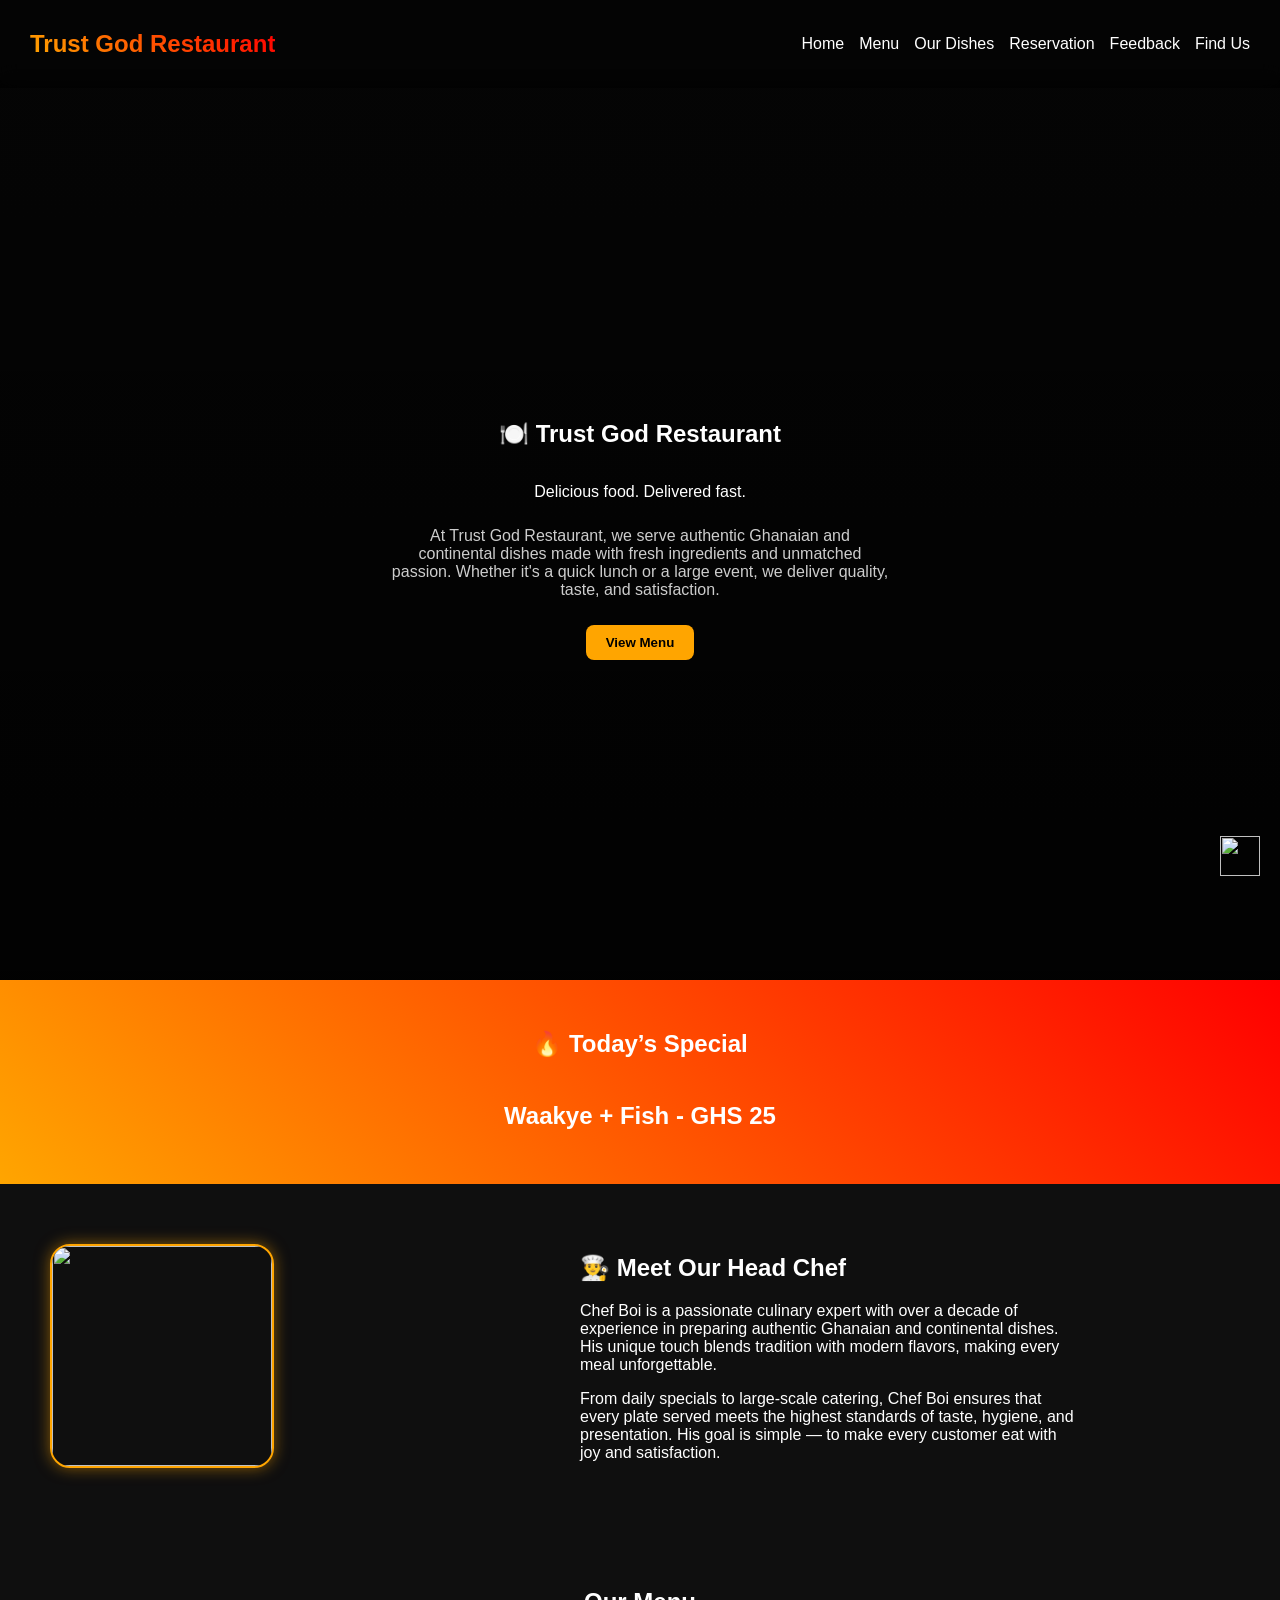
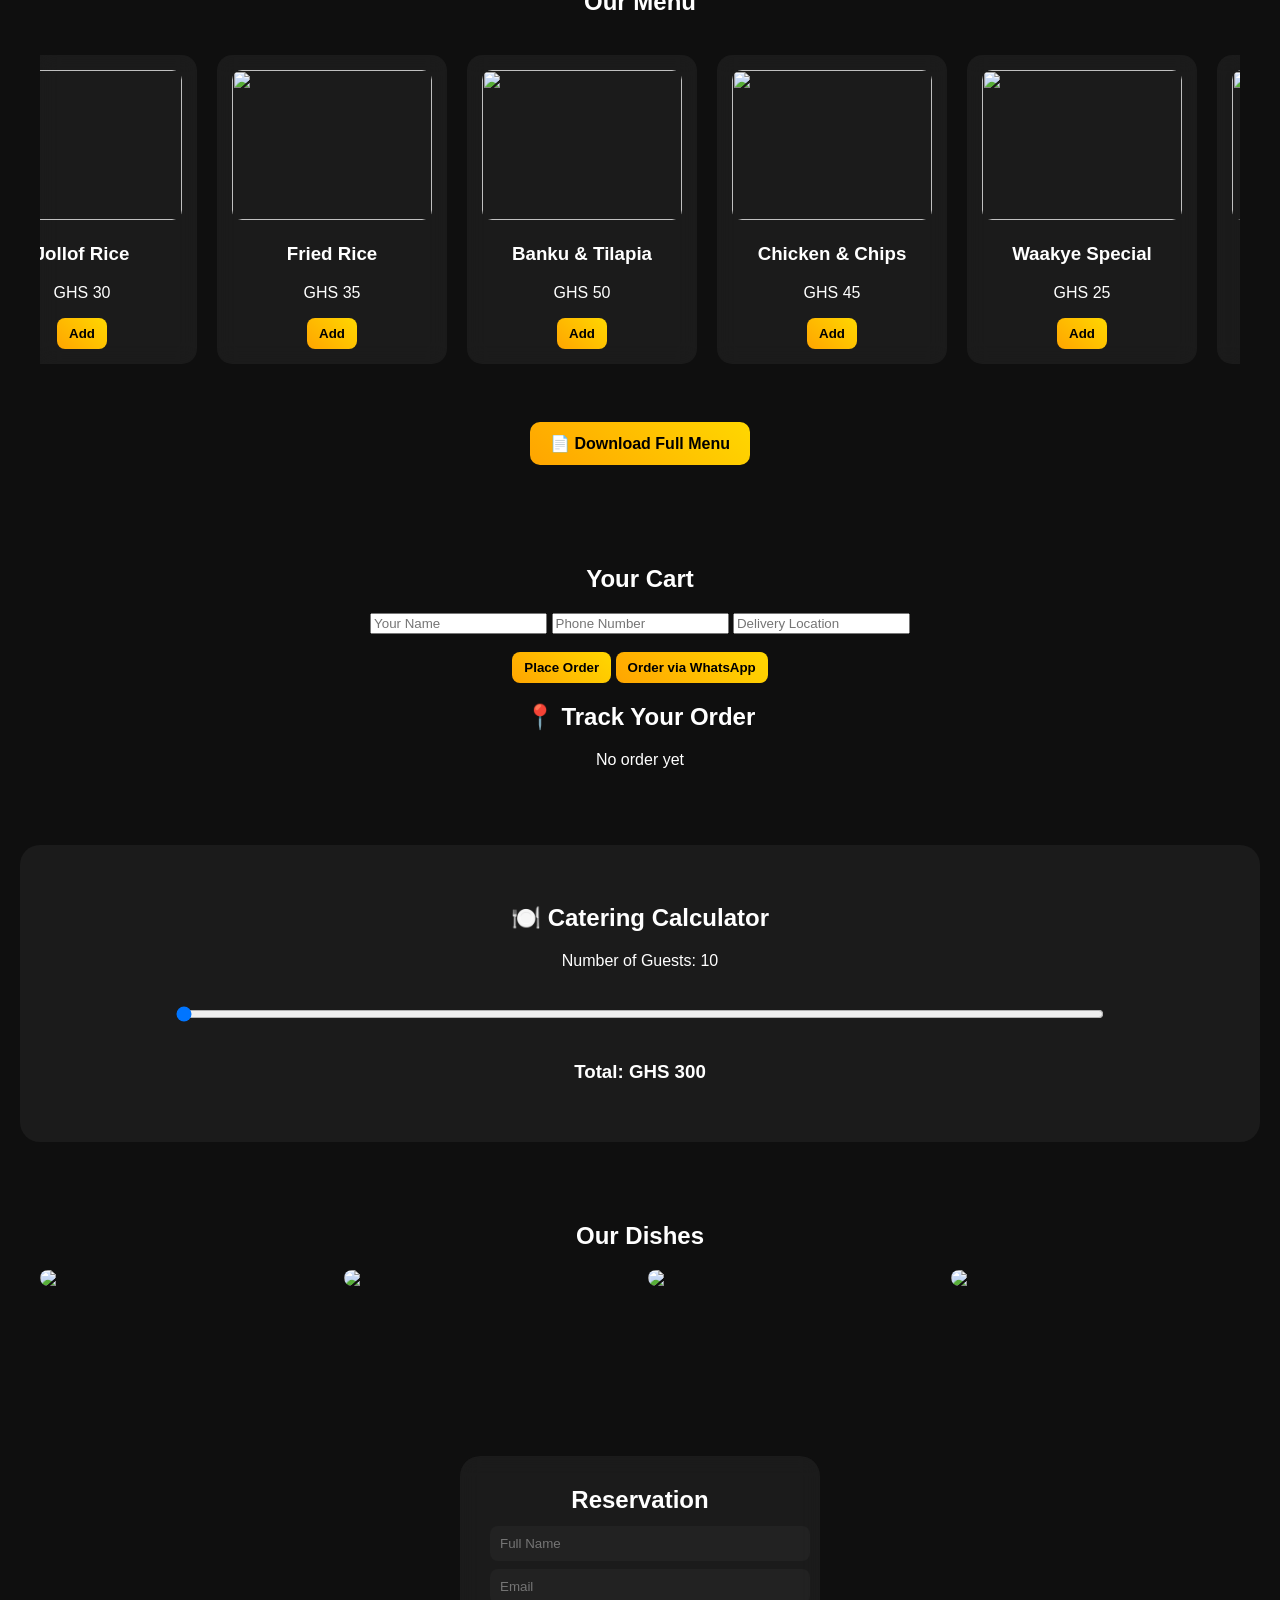
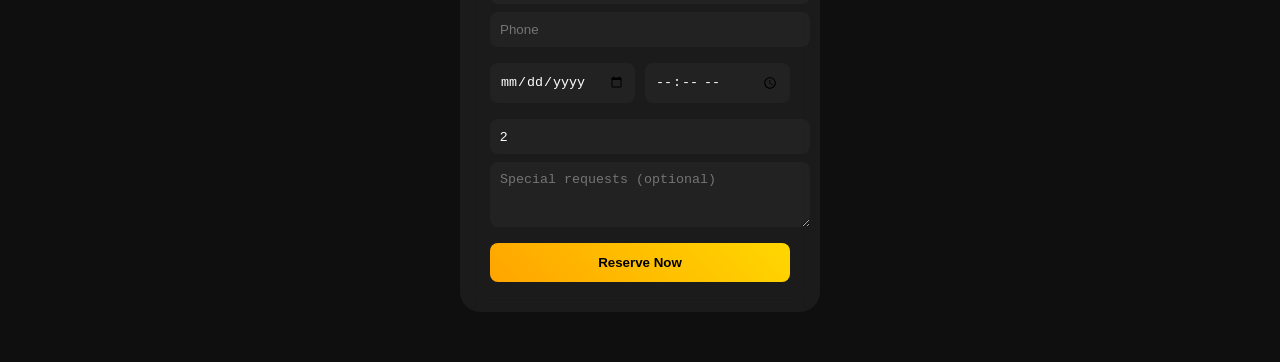
==== commit ebfa775f: "Update index.html" ====
--- a/index.html
+++ b/index.html
@@ -4,7 +4,7 @@
 <head>
     <meta charset="UTF-8">
     <meta name="viewport" content="width=device-width, initial-scale=1.0">
-    <title>Hello Chicken</title>
+    <title>Trust God Restaurant</title>
     <link rel="stylesheet" href="style.css">
 </head>
 
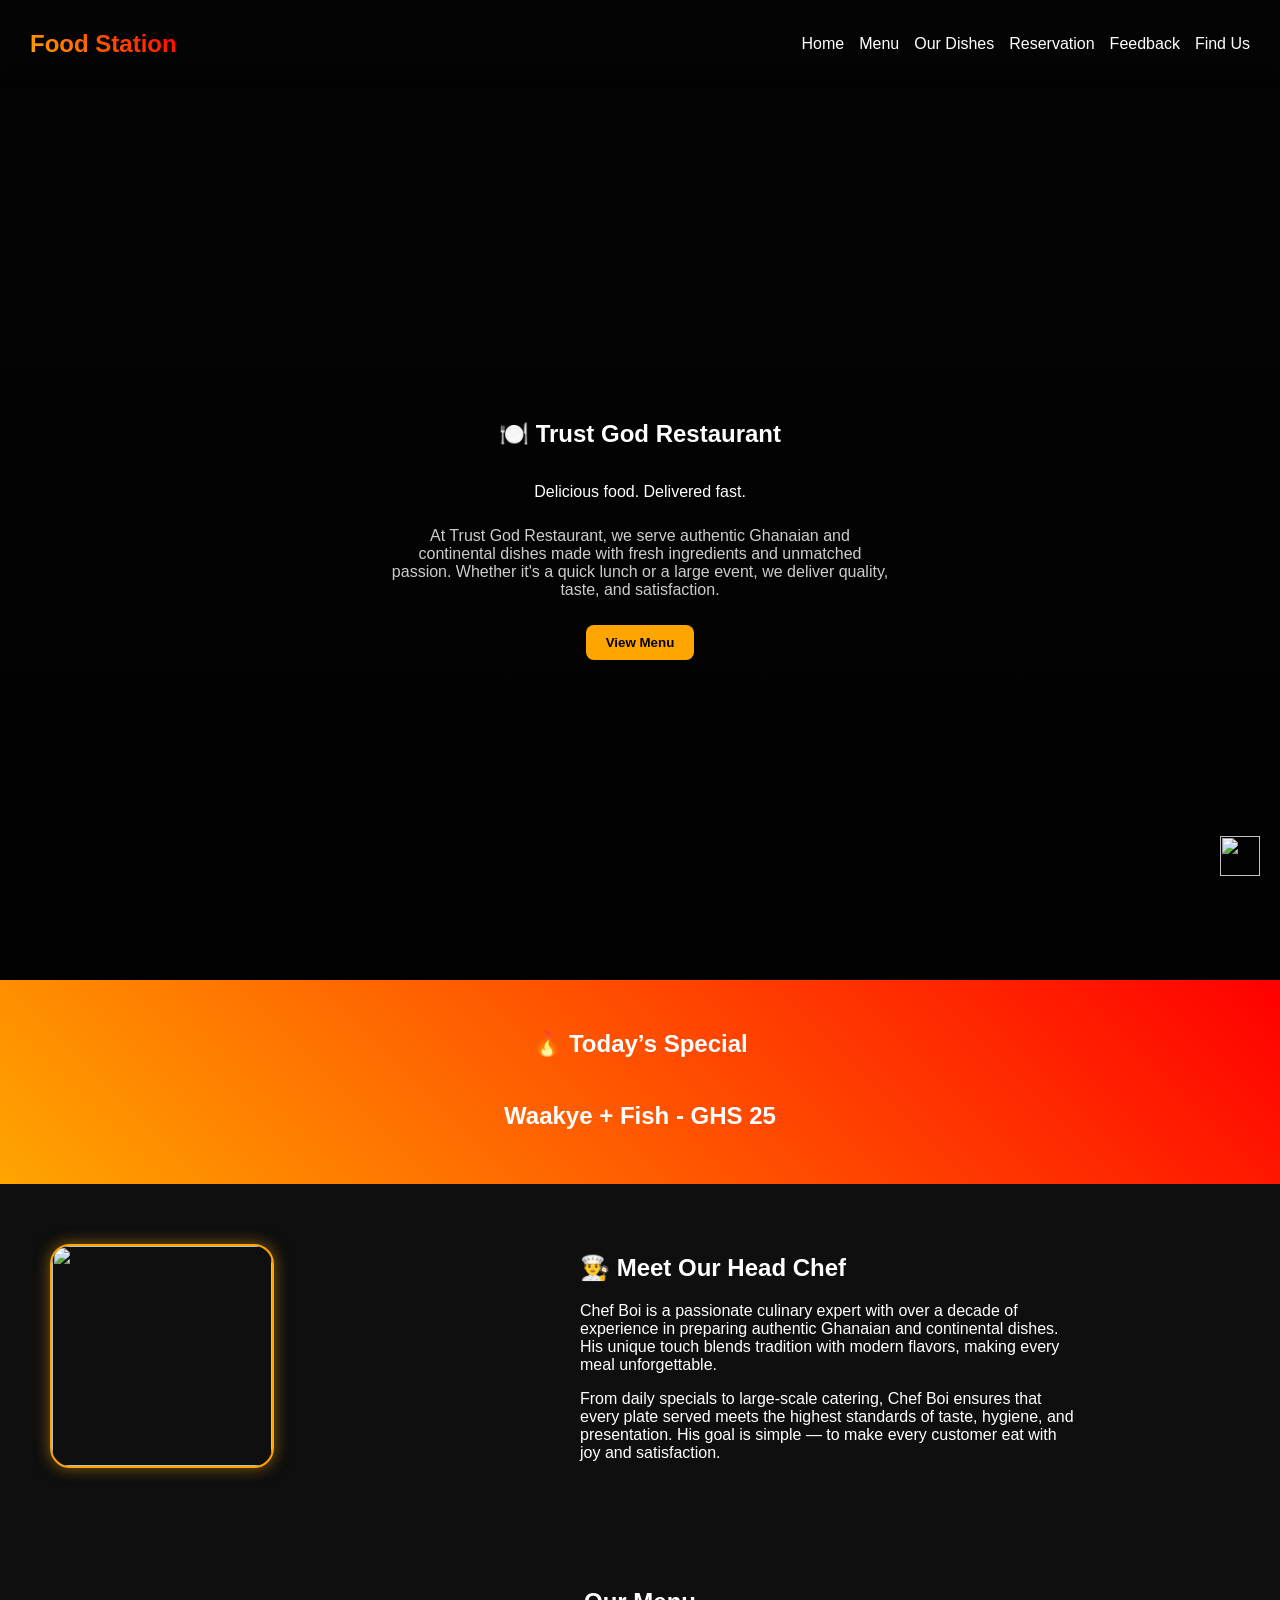
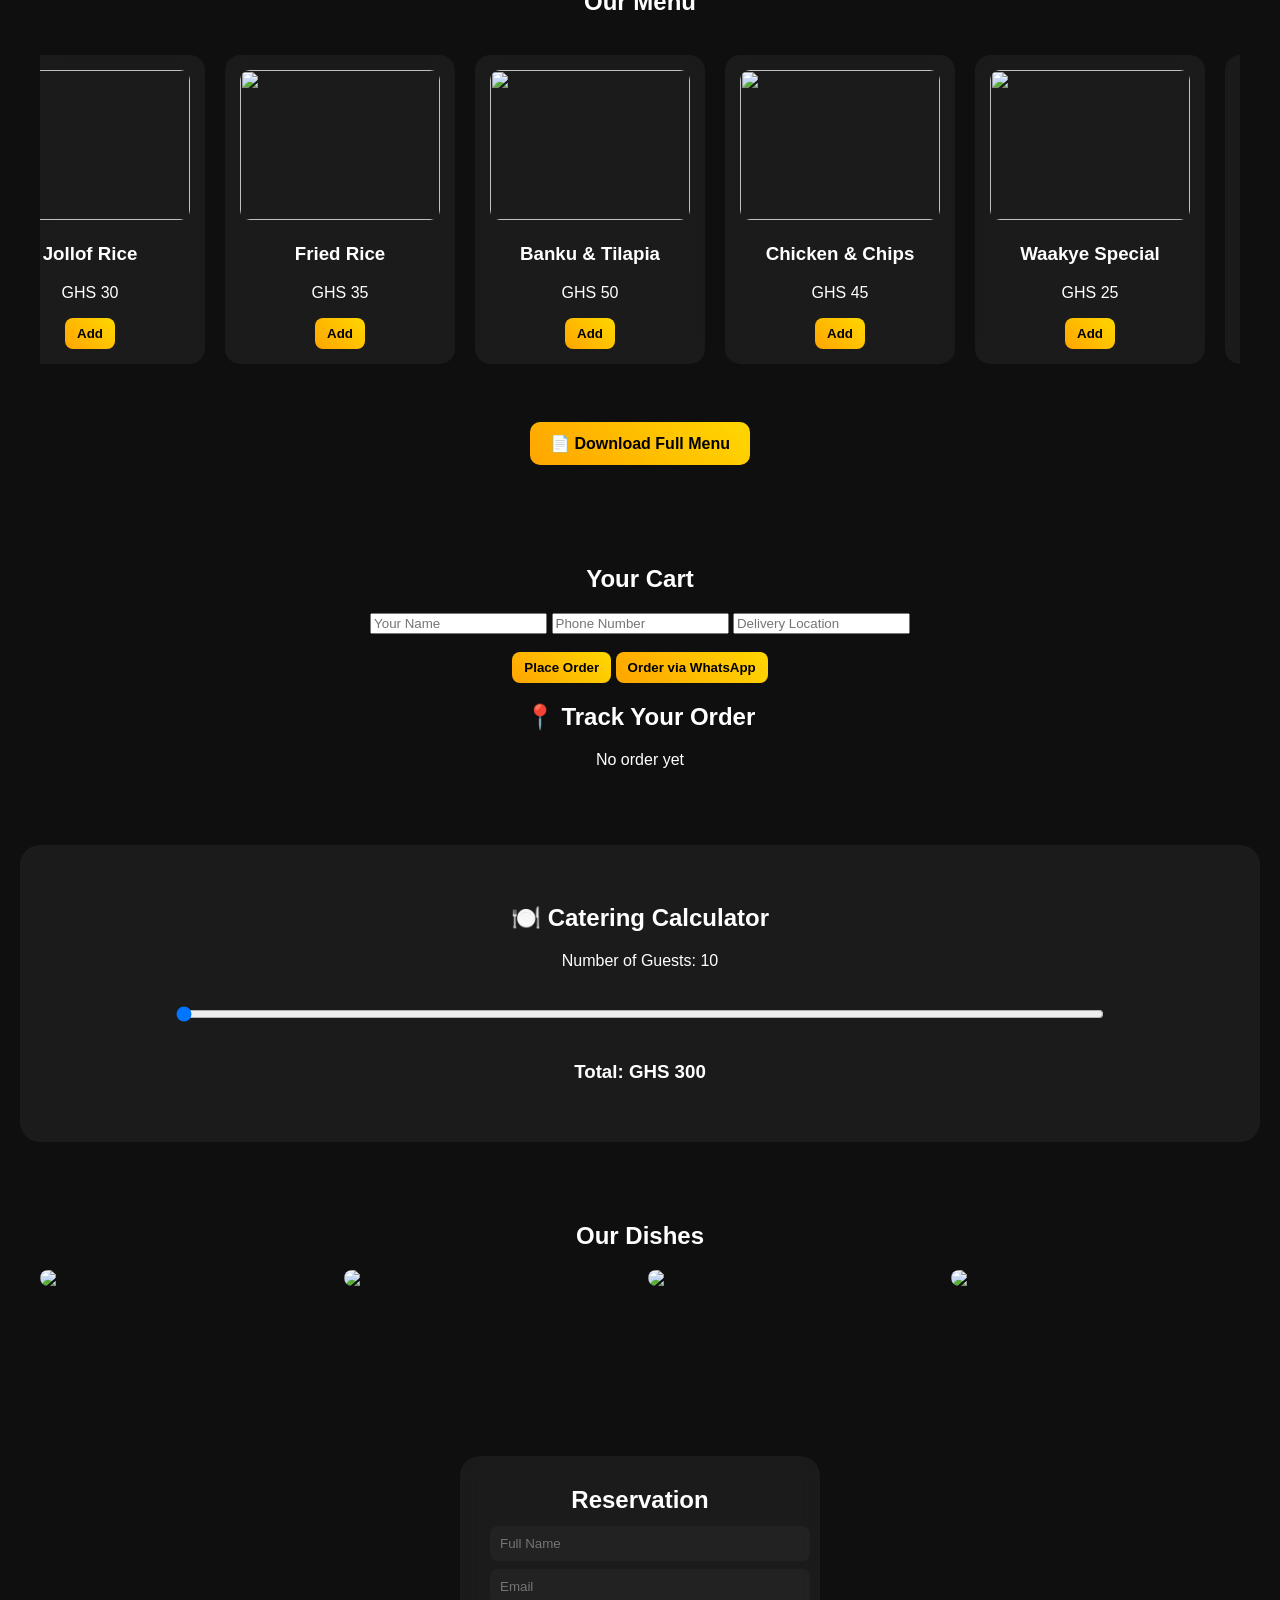
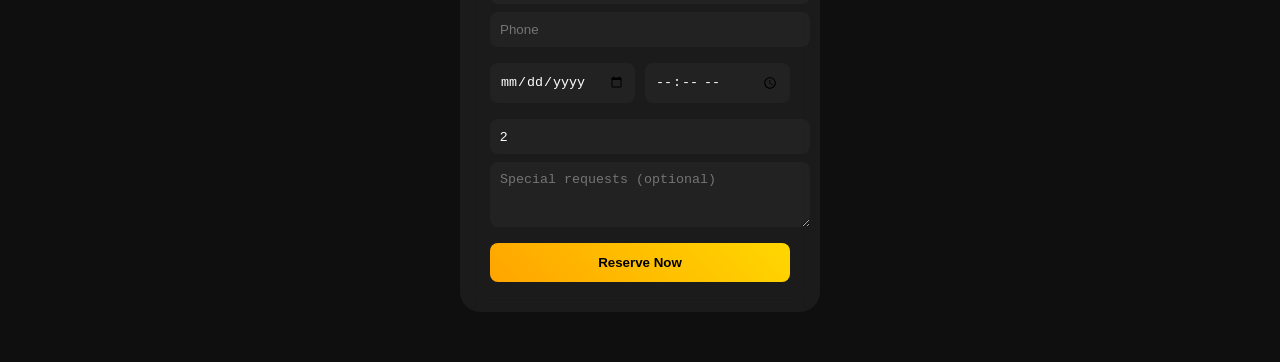
==== commit d695a658: "Update index.html" ====
--- a/index.html
+++ b/index.html
@@ -4,14 +4,14 @@
 <head>
     <meta charset="UTF-8">
     <meta name="viewport" content="width=device-width, initial-scale=1.0">
-    <title>Trust God Restaurant</title>
+    <title>Food Station</title>
     <link rel="stylesheet" href="style.css">
 </head>
 
 <body>
 
     <nav class="navbar">
-        <h1 class="gradient-text">Trust God Restaurant</h1>
+        <h1 class="gradient-text">Food Station</h1>
         <div class="menu-toggle" onclick="toggleMenu()">☰</div>
 
 
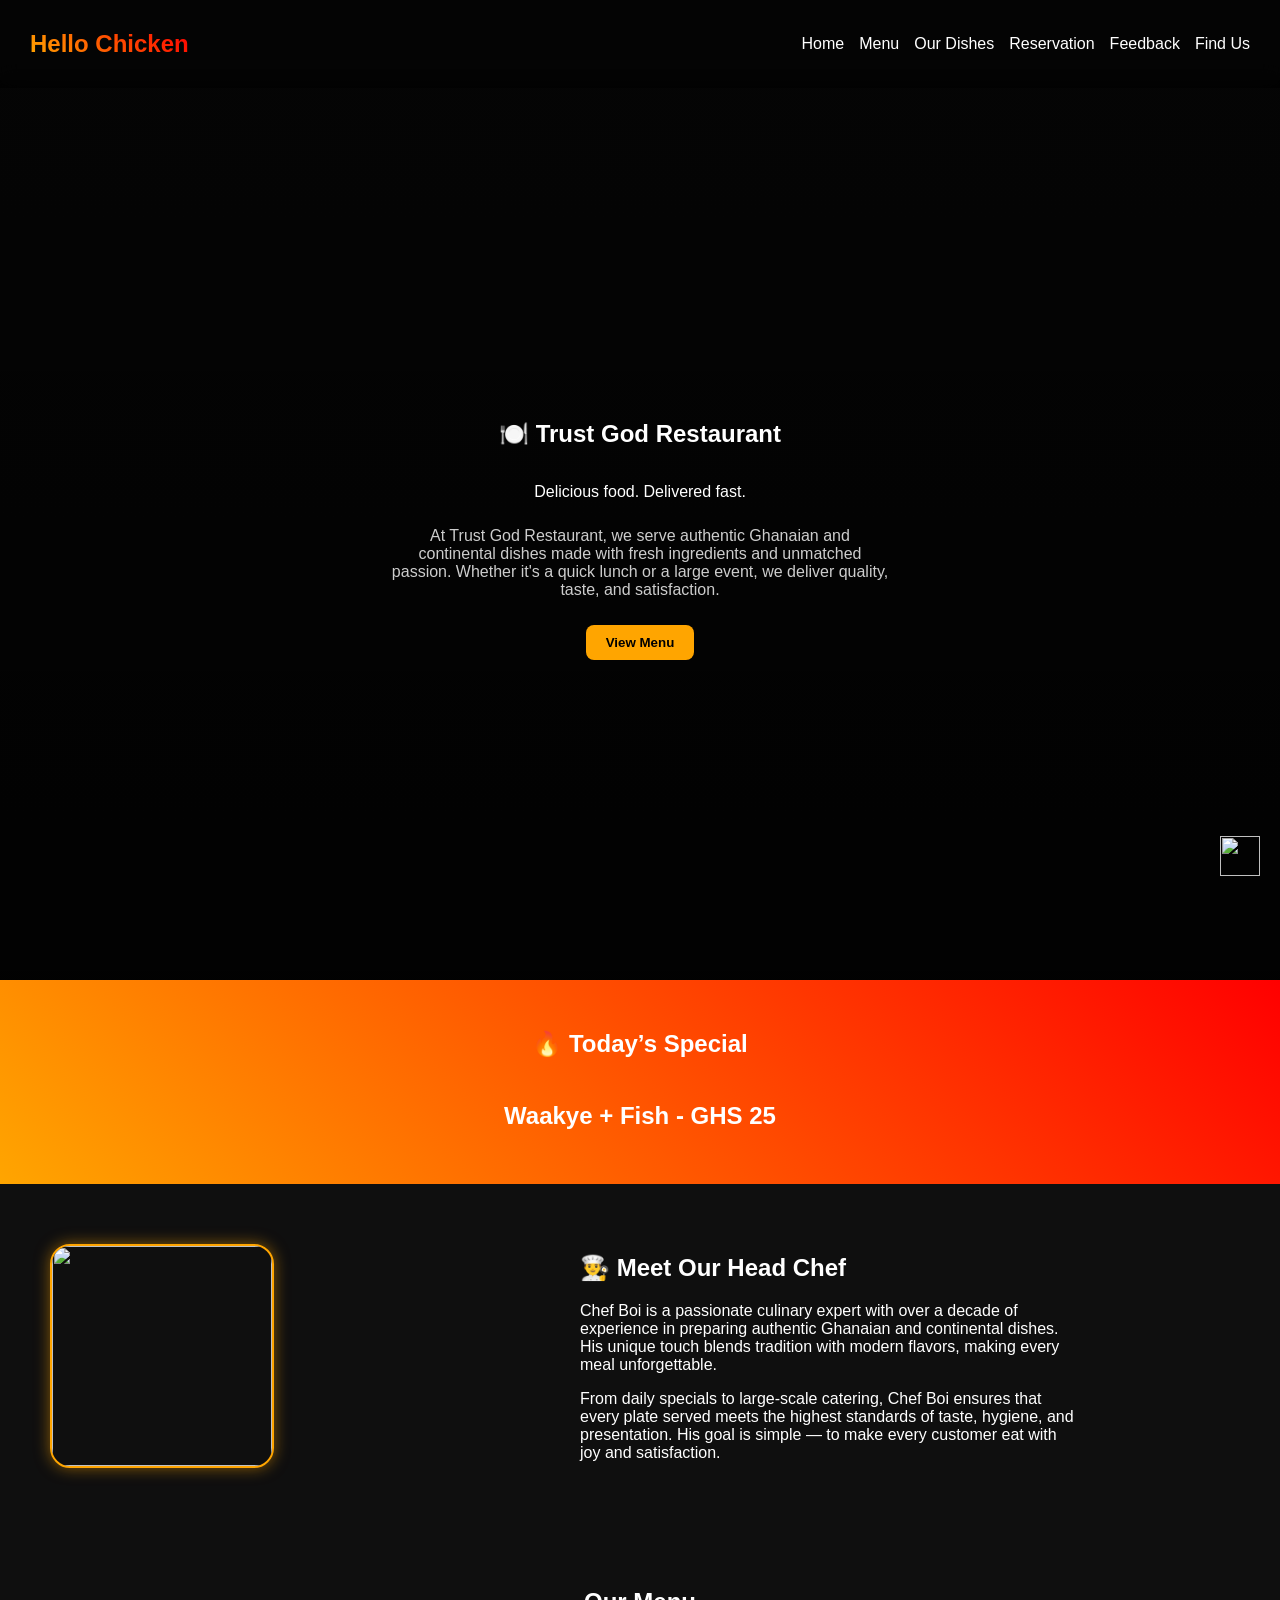
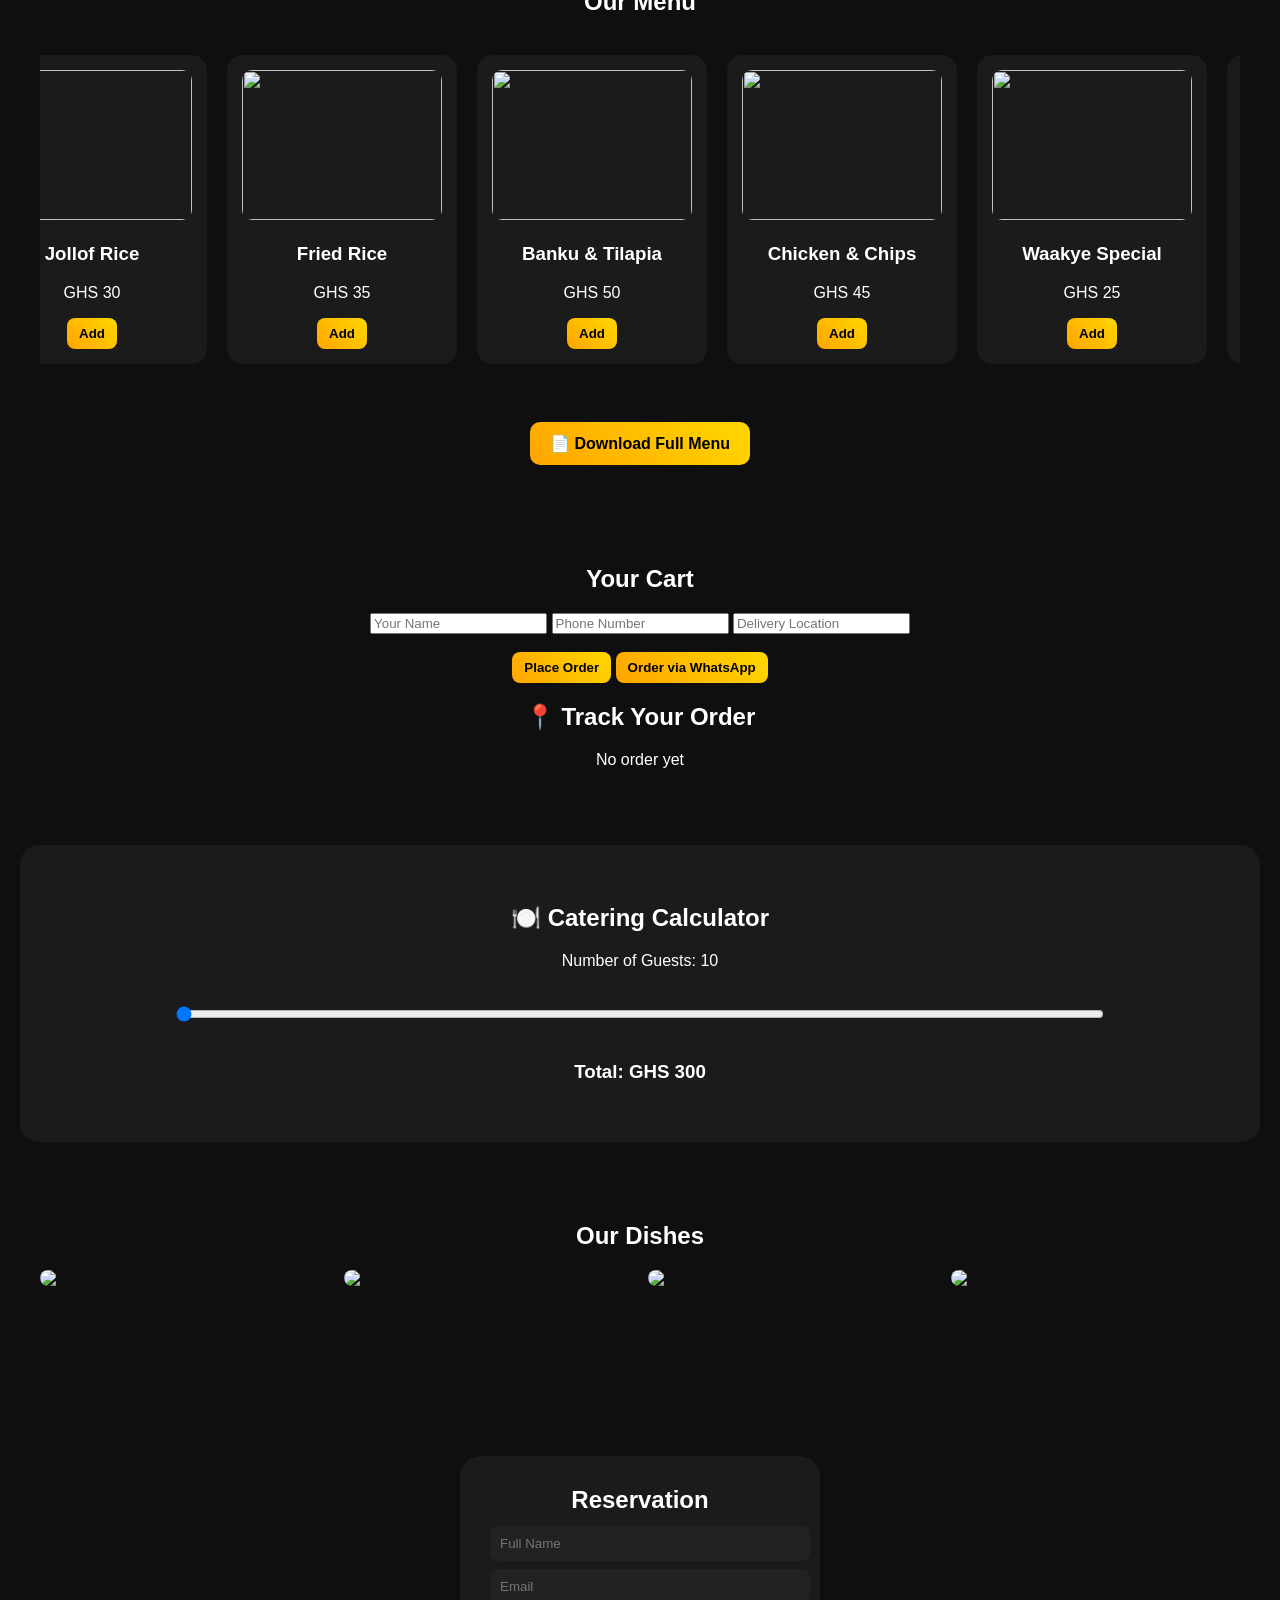
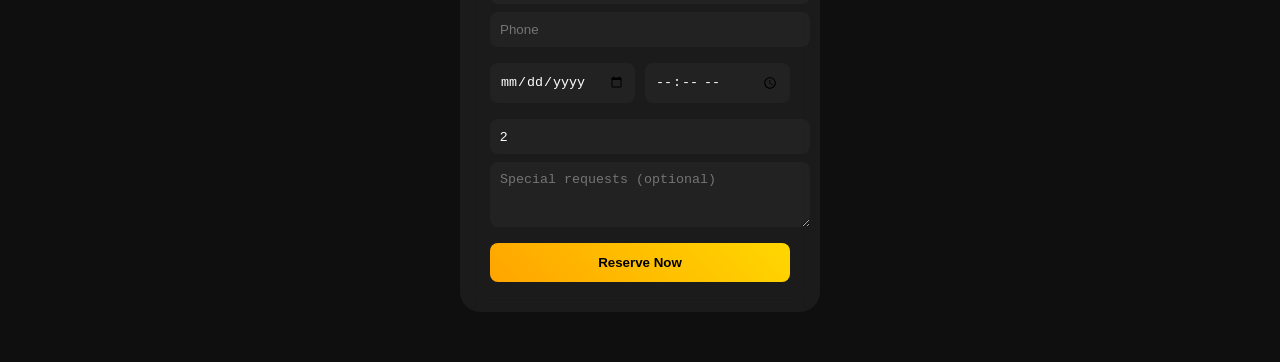
==== commit 0dea3e0b: "Update index.html" ====
--- a/index.html
+++ b/index.html
@@ -4,14 +4,14 @@
 <head>
     <meta charset="UTF-8">
     <meta name="viewport" content="width=device-width, initial-scale=1.0">
-    <title>Food Station</title>
+    <title>Hello Chicken</title>
     <link rel="stylesheet" href="style.css">
 </head>
 
 <body>
 
     <nav class="navbar">
-        <h1 class="gradient-text">Food Station</h1>
+        <h1 class="gradient-text">Hello Chicken</h1>
         <div class="menu-toggle" onclick="toggleMenu()">☰</div>
 
 
